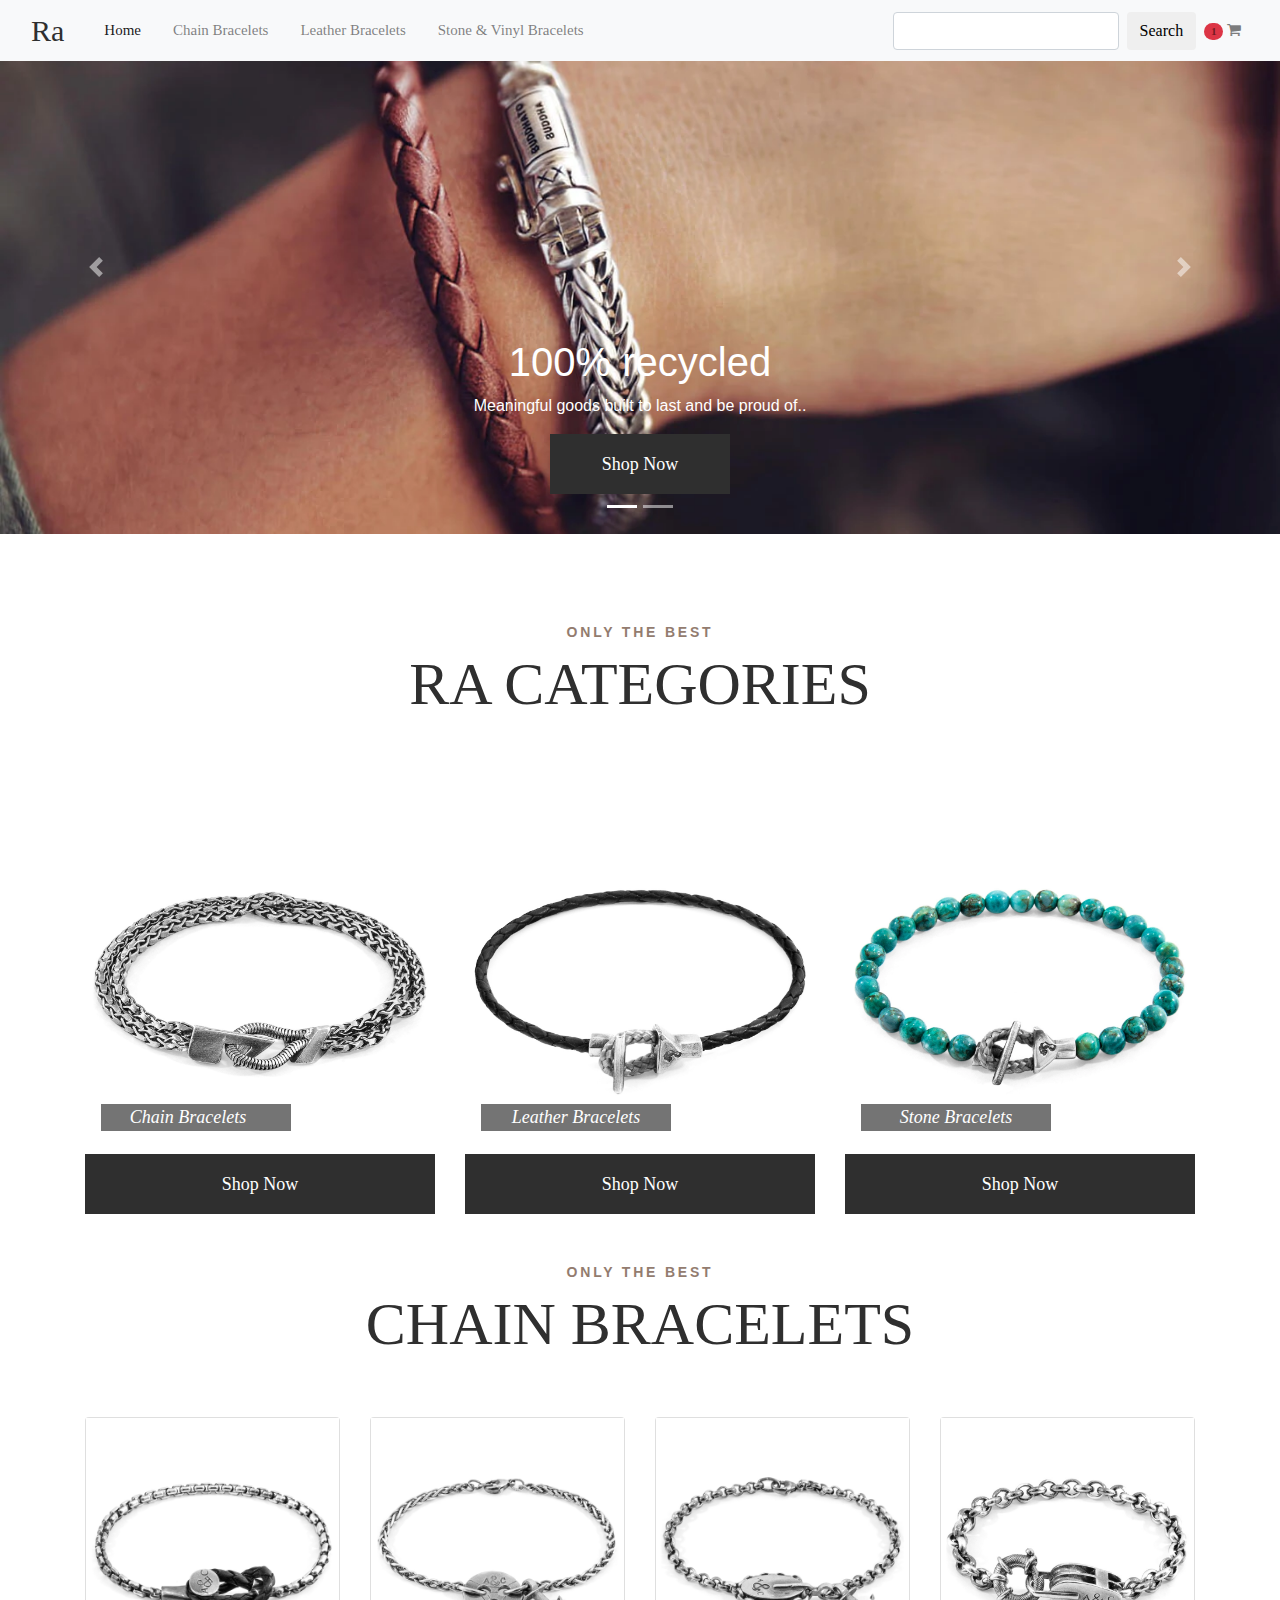
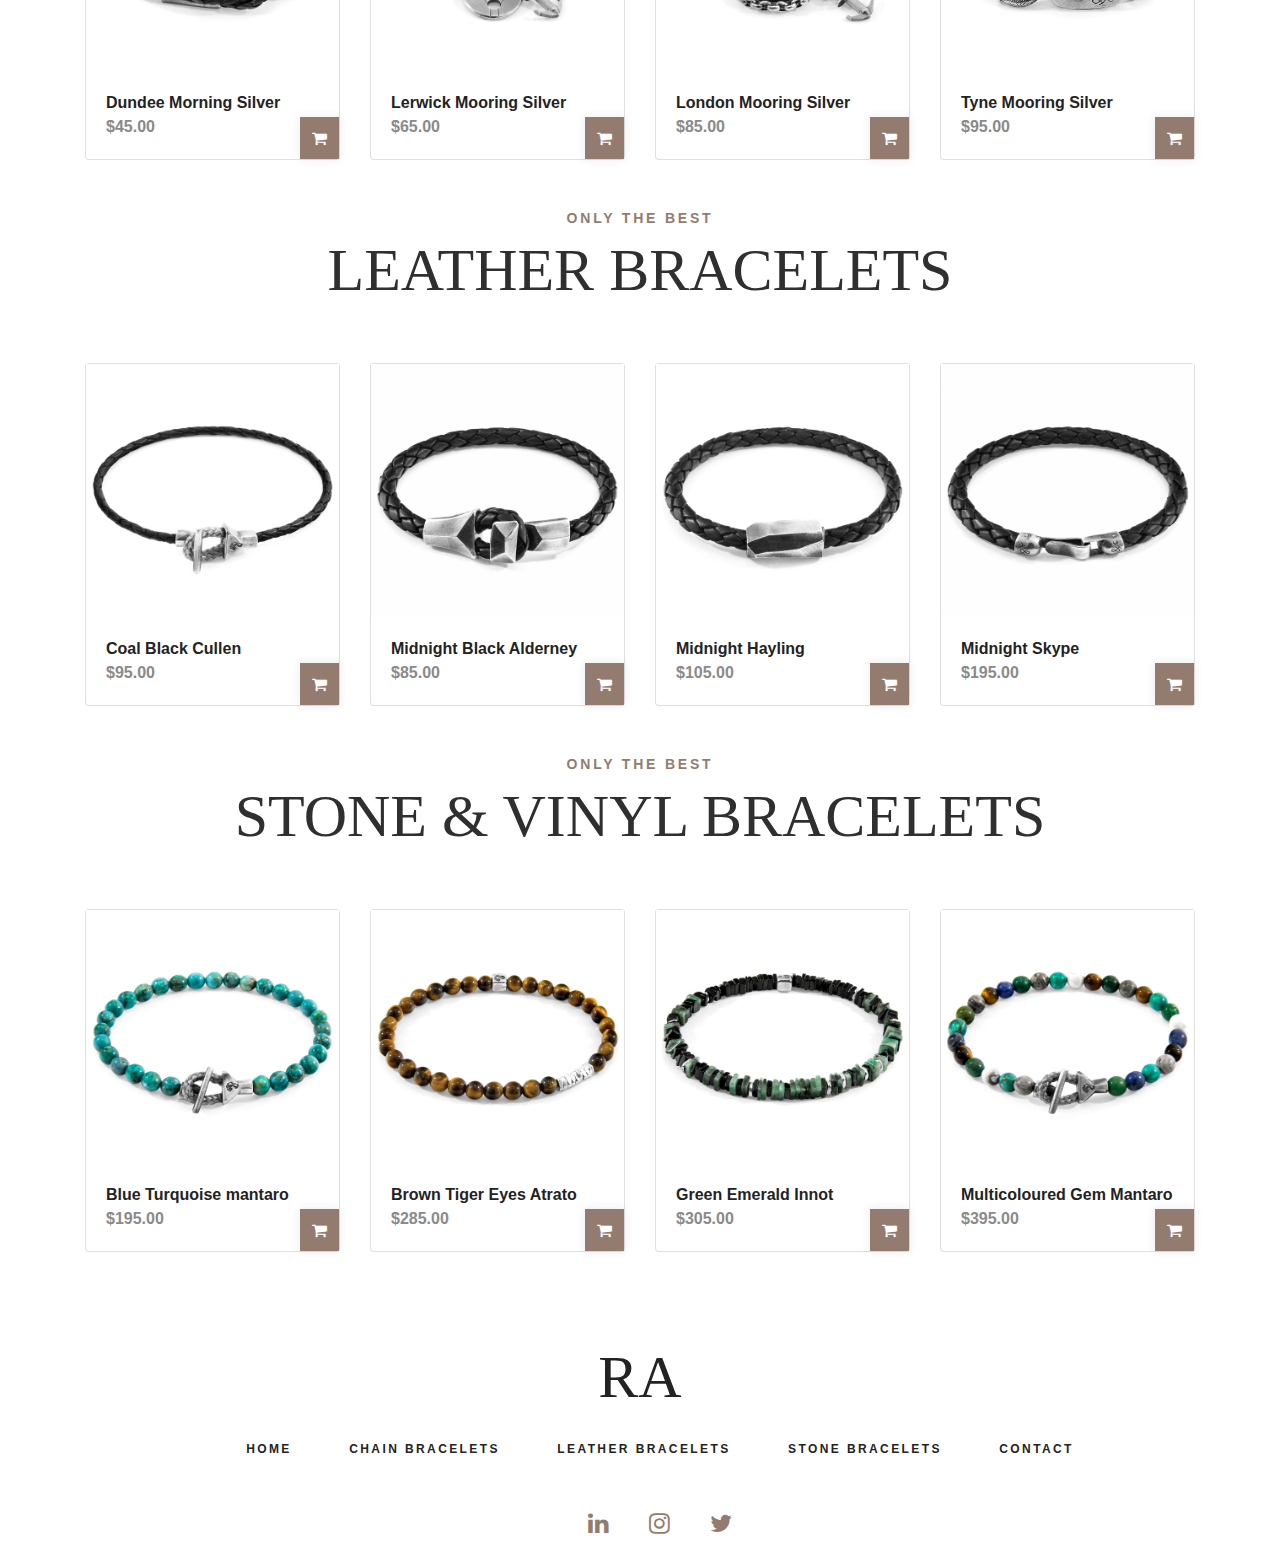
==== html/index.html @ 5073dba5 "initial project" ====
<!DOCTYPE html>
<html lang="en">

<head>
    <title>Ra Home Page</title>
    <meta charset="utf-8">
    <meta name="viewport" content="width=device-width, initial-scale=1, shrink-to-fit=no">
    <meta name="description" content="Ra bracelets shop">
    <!-- <meta name="viewport" content="width=device-width, initial-scale=1"> -->
    <!-- <link rel="stylesheet" type="text/css" href="../styles/bootstrap4/bootstrap.min.css"> -->
    <link rel="stylesheet" type="text/css" href="../styles/home_page.css">
    <link href="../plugins/font-awesome-4.7.0/css/font-awesome.min.css" rel="stylesheet" type="text/css">
    <link rel="stylesheet" href="https://cdn.jsdelivr.net/npm/bootstrap@4.0.0/dist/css/bootstrap.min.css"
        integrity="sha384-Gn5384xqQ1aoWXA+058RXPxPg6fy4IWvTNh0E263XmFcJlSAwiGgFAW/dAiS6JXm" crossorigin="anonymous">
    <!-- <link rel="stylesheet" type="text/css" href="../styles/main_styles.css">
<link rel="stylesheet" type="text/css" href="../styles/responsive.css"> -->
    <!-- <link rel="stylesheet" href="https://maxcdn.bootstrapcdn.com/bootstrap/4.0.0-beta/css/bootstrap.min.css" integrity="sha384-/Y6pD6FV/Vv2HJnA6t+vslU6fwYXjCFtcEpHbNJ0lyAFsXTsjBbfaDjzALeQsN6M" crossorigin="anonymous"> -->
    <!-- <script src="../js/jquery-3.2.1.min.js"></script>
    <script src="../styles/bootstrap4/popper.js"></script>
    <script src="../styles/bootstrap4/bootstrap.min.js"></script> -->
</head>

<body data-spy="scroll" data-target=".navbar" data-offset="50">
    <div clss="super_container">
        <!-- Header -->
        <header>
            <nav class="navbar navbar-expand-lg navbar-light bg-light fixed-top main-nav">
                <div class="container-fluid">
                    <a id="logo" href="index.html" data-abc="true">Ra</a>
                    <button class="navbar-toggler" type="button" data-toggle="collapse" data-target="#navbarColor02"
                        aria-controls="navbarColor02" aria-expanded="false" aria-label="Toggle navigation">
                        <span class="navbar-toggler-icon"></span>
                    </button>
                    <div class="collapse navbar-collapse ml-3" id="navbarColor02">
                        <ul class="navbar-nav mr-auto">
                            <li class="nav-item active ml-3"> <a class="nav-link" href="#" data-abc="true">Home <span
                                        class="sr-only">(current)</span></a> </li>
                            <li class="nav-item ml-3"> <a class="nav-link" href="sub_category.html"
                                    data-abc="true">Chain Bracelets</a> </li>
                            <li class="nav-item ml-3"> <a class="nav-link" href="sub_category.html" data-abc="true">Leather
                                    Bracelets</a> </li>
                            <li class="nav-item ml-3"> <a class="nav-link" href="sub_category.html" data-abc="true">Stone & Vinyl
                                    Bracelets</a> </li>
                        </ul>
                        <form class="form-inline">
                            <input class="form-control mr-sm-2" type="search" placeholder="" aria-label="">
                            <button class="btn my-2 my-sm-0 search_button" id="btnSearchProduct" type="submit">Search</button>
                        </form>
                        <ul class="navbar-nav">
                            <!-- Badge -->
                            <li class="nav-item">
                                <a class="nav-link" href="cart.html">
                                    <span class="badge badge-pill bg-danger">1</span>
                                    <span>
                                        <i class="fa fa-shopping-cart">
                                        </i>
                                    </span>
                                </a>
                            </li>
                        </ul>
                    </div>
                </div>
            </nav>
        </header>
    </div>

    <!--Slider-->
    <div id="carouselExampleIndicators" class="carousel slide" data-ride="carousel">
        <ol class="carousel-indicators">
            <li data-target="#carouselExampleIndicators" data-slide-to="0" class="active"></li>
            <li data-target="#carouselExampleIndicators" data-slide-to="1"></li>
        </ol>
        <div class="carousel-inner">
            <div class="carousel-item active">
                <img class="d-block w-100 img-fluid" src="../img/banner_1.jpg" alt="img1">
                <div class="carousel-caption d-none d-md-block">
                    <h1>100% recycled</h1>
                    <p>Meaningful goods built to last and be proud of..</p>
                    <div class="category_link" id="btnSlider"><a href="sub_category.html">Shop Now</a></div>
                </div>
            </div>
            <div class="carousel-item">
                <img class="d-block w-100 img-fluid" src="../img/banner_2.jpg" alt="Second slide">
                <div class="carousel-caption d-none d-md-block">
                    <h1>Handcrafted in Great Britain.</h1>
                    <p>Glory of industry, the excellence of craftsmanship</p>
                    <div class="category_link" id="btnSlider"><a href="sub_category.html">Shop Now</a></div>
                </div>
            </div>

        </div>
        <a class="carousel-control-prev" href="#carouselExampleIndicators" role="button" data-slide="prev">
            <span class="carousel-control-prev-icon" aria-hidden="true"></span>
            <span class="sr-only">Previous</span>
        </a>
        <a class="carousel-control-next" href="#carouselExampleIndicators" role="button" data-slide="next">
            <span class="carousel-control-next-icon" aria-hidden="true"></span>
            <span class="sr-only">Next</span>
        </a>
    </div>

    <!--First category-->
    <div class="category">
        <div class="container">
            <div class="row">
                <div class="col">
                    <div class="section_title_container text-center">
                        <div class="section_subtitle">only the best</div>
                        <div class="section_title">RA Categories</div>
                    </div>
                </div>
            </div>
            <div class="row category_container">

                <!-- Promo Item -->
                <div class="col-lg-4 cate_col">
                    <div class="cate_item">
                        <div class="cate_image">
                            <img src="../img/ChainBracelets/brixham_mooring_silver.jpg" alt="">
                            <div class="cate_content cate_content_2 ml-3">
                                <div class="cate_title pr-3 ">Chain Bracelets</div>
                            </div>
                        </div>
                        <div class="category_link"><a href="sub_category.html">Shop Now</a></div>
                    </div>
                </div>

                <!-- Promo Item -->
                <div class="col-lg-4 cate_col">
                    <div class="cate_item">
                        <div class="cate_image">
                            <img src="../img/LeatherBracelets/coal_black_cullen.jpg" alt="">
                            <div class="cate_content cate_content_2 ml-3">
                                <div class="cate_title">Leather Bracelets</div>
                            </div>
                        </div>
                        <div class="category_link"><a href="sub_category.html">Shop Now</a></div>
                    </div>
                </div>

                <!-- Promo Item -->
                <div class="col-lg-4 cate_col">
                    <div class="cate_item">
                        <div class="cate_image">
                            <img src="../img/StoneBracelets/blue_turquoise_mantaro.webp" alt="">
                            <div class="cate_content cate_content_2 ml-3">
                                <div class="cate_title">Stone Bracelets</div>
                            </div>
                        </div>
                        <div class="category_link"><a href="sub_category.html">Shop Now</a></div>
                    </div>
                </div>

            </div>
        </div>
    </div>

    <!--Second Category-->
    <div class="container-fluid">
        <div class="container pt-5">
            <div class="row">
                <div class="col">
                    <div class="section_title_container text-center">
                        <div class="section_subtitle">only the best</div>
                        <div class="section_title">Chain Bracelets</div>
                    </div>
                </div>
            </div>
        </div>
    </div>
    <div class="container mt-5">
        <div class="row">
            <div class="col-md-3">
                <div class="card">
                    <img src="../img/ChainBracelets/dundee_morning_silver.jpg">
                    <div class="card-body">
                        <div class="product_info">
                            <div class="product_name"><a href="product_detail.html">Dundee Morning Silver</a></div>
                            <div class="product_price">$45.00</div>
                        </div>
                        <div class="product-action">
                            <div class="product-action-style product_buy">
                                <a class="action-cart" title="Add To Cart" href="#" data-abc="true">
                                    <i class="fa fa-shopping-cart img_card"></i>
                                </a>
                            </div>
                        </div>
                    </div>
                </div>
            </div>

            <div class="col-md-3">
                <div class="card">
                    <img src="../img/ChainBracelets/lerwick_mooring_silver_chain.jpg">
                    <div class="card-body">
                        <div class="product_info">
                            <div class="product_name"><a href="product_detail.html">Lerwick Mooring Silver</a></div>
                            <div class="product_price">$65.00</div>
                        </div>
                        <div class="product-action">
                            <div class="product-action-style product_buy">
                                <a class="action-cart" title="Add To Cart" href="#" data-abc="true">
                                    <i class="fa fa-shopping-cart img_card"></i>
                                </a>
                            </div>
                        </div>
                        <!-- <div class="product_options">
                            <div class="product_buy product_option"><img src="../images/shopping-bag-white.svg" alt="">
                            </div>
                        </div> -->
                    </div>
                </div>
            </div>


            <div class="col-md-3">
                <div class="card">
                    <img src="../img/ChainBracelets/london_mooring_silver_chain.jpg">
                    <div class="card-body">
                        <div class="product_info">
                            <div class="product_name"><a href="product_detail.html">London Mooring Silver</a></div>
                            <div class="product_price">$85.00</div>
                        </div>
                        <div class="product-action">
                            <div class="product-action-style product_buy">
                                <a class="action-cart" title="Add To Cart" href="#" data-abc="true">
                                    <i class="fa fa-shopping-cart img_card"></i>
                                </a>
                            </div>
                        </div>
                    </div>
                </div>
            </div>


            <div class="col-md-3">
                <div class="card">
                    <img src="../img/ChainBracelets/Tyne-mooring-silver.jpg">
                    <div class="card-body">
                        <div class="product_info">
                            <div class="product_name"><a href="product_detail.html">Tyne Mooring Silver</a></div>
                            <div class="product_price">$95.00</div>
                        </div>
                        <div class="product-action">
                            <div class="product-action-style product_buy">
                                <a class="action-cart" title="Add To Cart" href="#" data-abc="true">
                                    <i class="fa fa-shopping-cart img_card"></i>
                                </a>
                            </div>
                        </div>
                    </div>
                </div>
            </div>
        </div>
    </div>



    <!--Third Category-->
    <div class="container-fluid">
        <div class="container pt-5">
            <div class="row">
                <div class="col">
                    <div class="section_title_container text-center">
                        <div class="section_subtitle">only the best</div>
                        <div class="section_title">Leather Bracelets</div>
                    </div>
                </div>
            </div>
        </div>
    </div>
    <div class="container mt-5">
        <div class="row">
            <div class="col-md-3">
                <div class="card">
                    <img src="../img/LeatherBracelets/coal_black_cullen.jpg">
                    <div class="card-body">
                        <div class="product_info">
                            <div class="product_name"><a href="product_detail.html">Coal Black Cullen</a></div>
                            <div class="product_price">$95.00</div>
                        </div>
                        <div class="product-action">
                            <div class="product-action-style product_buy">
                                <a class="action-cart" title="Add To Cart" href="#" data-abc="true">
                                    <i class="fa fa-shopping-cart img_card"></i>
                                </a>
                            </div>
                        </div>
                    </div>
                </div>
            </div>

            <div class="col-md-3">
                <div class="card">
                    <img src="../img/LeatherBracelets/midnight_black_alderney.jpg">
                    <div class="card-body">
                        <div class="product_info">
                            <div class="product_name"><a href="product_detail.html">Midnight Black Alderney</a></div>
                            <div class="product_price">$85.00</div>
                        </div>
                        <div class="product-action">
                            <div class="product-action-style product_buy">
                                <a class="action-cart" title="Add To Cart" href="#" data-abc="true">
                                    <i class="fa fa-shopping-cart img_card"></i>
                                </a>
                            </div>
                        </div>
                    </div>
                </div>
            </div>


            <div class="col-md-3">
                <div class="card">
                    <img src="../img/LeatherBracelets/midnight_black_hayling.jpg">
                    <div class="card-body">
                        <div class="product_info">
                            <div class="product_name"><a href="product_detail.html">Midnight Hayling</a></div>
                            <div class="product_price">$105.00</div>
                        </div>
                        <div class="product-action">
                            <div class="product-action-style product_buy">
                                <a class="action-cart" title="Add To Cart" href="#" data-abc="true">
                                    <i class="fa fa-shopping-cart img_card"></i>
                                </a>
                            </div>
                        </div>
                    </div>
                </div>
            </div>


            <div class="col-md-3">
                <div class="card">
                    <img src="../img/LeatherBracelets/midnight_black_skype.jpg">
                    <div class="card-body">
                        <div class="product_info">
                            <div class="product_name"><a href="product_detail.html">Midnight Skype</a></div>
                            <div class="product_price">$195.00</div>
                        </div>
                        <div class="product-action">
                            <div class="product-action-style product_buy">
                                <a class="action-cart" title="Add To Cart" href="#" data-abc="true">
                                    <i class="fa fa-shopping-cart img_card"></i>
                                </a>
                            </div>
                        </div>
                    </div>
                </div>
            </div>
        </div>
    </div>

    <!--Third category-->
    <div class="container-fluid">
        <div class="container pt-5">
            <div class="row">
                <div class="col">
                    <div class="section_title_container text-center">
                        <div class="section_subtitle">only the best</div>
                        <div class="section_title">Stone & Vinyl Bracelets</div>
                    </div>
                </div>
            </div>
        </div>
    </div>
    <div class="container mt-5">
        <div class="row">
            <div class="col-md-3">
                <div class="card">
                    <img src="../img/StoneBracelets/blue_turquoise_mantaro.webp">
                    <div class="card-body">
                        <div class="product_info">
                            <div class="product_name"><a href="product_detail.html">Blue Turquoise mantaro</a></div>
                            <div class="product_price">$195.00</div>
                        </div>
                        <div class="product-action">
                            <div class="product-action-style product_buy">
                                <a class="action-cart" title="Add To Cart" href="#" data-abc="true">
                                    <i class="fa fa-shopping-cart img_card"></i>
                                </a>
                            </div>
                        </div>
                    </div>
                </div>
            </div>

            <div class="col-md-3">
                <div class="card">
                    <img src="../img/StoneBracelets/brown_tigers_eye_atrato.webp">
                    <div class="card-body">
                        <div class="product_info">
                            <div class="product_name"><a href="product_detail.html">Brown Tiger Eyes Atrato</a></div>
                            <div class="product_price">$285.00</div>
                        </div>
                        <div class="product-action">
                            <div class="product-action-style product_buy">
                                <a class="action-cart" title="Add To Cart" href="#" data-abc="true">
                                    <i class="fa fa-shopping-cart img_card"></i>
                                </a>
                            </div>
                        </div>
                    </div>
                </div>
            </div>


            <div class="col-md-3">
                <div class="card">
                    <img src="../img/StoneBracelets/green_emerald_innot.webp">
                    <div class="card-body">
                        <div class="product_info">
                            <div class="product_name"><a href="product_detail.html">Green Emerald Innot</a></div>
                            <div class="product_price">$305.00</div>
                        </div>
                        <div class="product-action">
                            <div class="product-action-style product_buy">
                                <a class="action-cart" title="Add To Cart" href="#" data-abc="true">
                                    <i class="fa fa-shopping-cart img_card"></i>
                                </a>
                            </div>
                        </div>
                    </div>
                </div>
            </div>


            <div class="col-md-3">
                <div class="card">
                    <img src="../img/StoneBracelets/muticoloured_multi_gem_mantaro.webp">
                    <div class="card-body">
                        <div class="product_info">
                            <div class="product_name"><a href="product_detail.html">Multicoloured Gem Mantaro</a></div>
                            <div class="product_price">$395.00</div>
                        </div>
                        <div class="product-action">
                            <div class="product-action-style product_buy">
                                <a class="action-cart" title="Add To Cart" href="#" data-abc="true">
                                    <i class="fa fa-shopping-cart img_card"></i>
                                </a>
                            </div>
                        </div>
                    </div>
                </div>
            </div>
        </div>
    </div>

    <!-- <div class="container-fluid pt-5 pb-5 bg-light-gray">
        <div class="container">
            <div class="row">
                <div class="col-md-4">
                    <div class="row">
                        <h4 class="category_title">Women</h4>
                    </div>
                    <div class="row">
                        <div class="underline-green"></div>
                    </div>
                    <div class="media mt-5">
                        <img src="../images/belts-823257_1920-540x500.jpg" class="img-fluid mr-3" alt="media-img">
                        <div class="mt-2">
                            <div class="product_name">FITT Belts</div>
                            <div class="product_price">$3.00</div>
                            <div class="product_options float-left">
                                <div class="product_buy product_option"><img src="../images/shopping-bag-white.svg"
                                        alt=""></div>
                            </div>
                        </div>
                    </div>


                    <div class="media mt-5">
                        <img src="../images/fashion-731827_1920-540x500.jpg" class="img-fluid mr-3" alt="media-img">
                        <div class="mt-2">
                            <div class="product_name">magnolia dress</div>
                            <div class="product_price">$34.00</div>
                            <div class="product_options float-left">
                                <div class="product_buy product_option"><img src="../images/shopping-bag-white.svg"
                                        alt=""></div>
                            </div>
                        </div>
                    </div>

                    <div class="media mt-5">
                        <img src="../images/jeans-428614_1920-540x500.jpg" class="img-fluid mr-3" alt="media-img">
                        <div class="media-body mt-2">
                            <div class="product_name">Rocadi Jeans</div>
                            <div class="product_price">$3.00</div>
                            <div class="product_options float-left">
                                <div class="product_buy product_option"><img src="../images/shopping-bag-white.svg"
                                        alt=""></div>
                            </div>
                        </div>
                    </div>
                </div>


                <div class="col-md-4">
                    <div class="row">
                        <h4 class="category_title">Men</h4>
                    </div>
                    <div class="row">
                        <div class="underline-blue"></div>
                    </div>
                    <div class="media mt-5">
                        <img src="../images/a-neckerchief-1317830_1920-540x500.jpg" class="img-fluid mr-3"
                            alt="media-img">
                        <div class="media-body mt-2">
                            <div class="product_name">Istwic Scarf</div>
                            <div class="product_price">$3.00</div>
                            <div class="product_options float-left">
                                <div class="product_buy product_option"><img src="../images/shopping-bag-white.svg"
                                        alt=""></div>
                            </div>
                        </div>
                    </div>


                    <div class="media mt-5">
                        <img src="../images/a-neckerchief-1315912_1920-540x500.jpg" class="img-fluid mr-3"
                            alt="media-img">
                        <div class="media-body mt-2">
                            <div class="product_name">Jennifer Scarf</div>
                            <div class="product_price">$34.00</div>
                            <div class="product_options float-left">
                                <div class="product_buy product_option"><img src="../images/shopping-bag-white.svg"
                                        alt=""></div>
                            </div>
                        </div>
                    </div>

                    <div class="media mt-5">
                        <img src="../images/a-neckerchief-1315916_1920-540x500.jpg" class="img-fluid mr-3"
                            alt="media-img">
                        <div class="media-body mt-2">
                            <div class="product_name">Andora Scarf</div>
                            <div class="product_price">$3.00</div>
                            <div class="product_options float-left">
                                <div class="product_buy product_option"><img src="../images/shopping-bag-white.svg"
                                        alt=""></div>
                            </div>
                        </div>
                    </div>
                </div>



                <div class="col-md-4">
                    <div class="row">
                        <h4 class="category_title">Kids</h4>
                    </div>
                    <div class="row">
                        <div class="underline-black"></div>
                    </div>
                    <div class="media mt-5">
                        <img src="../images/woman-1484279_1920-540x500.jpg" class="img-fluid mr-3" alt="media-img">
                        <div class="media-body mt-2">
                            <div class="product_name">Marina Style</div>
                            <div class="product_price">$3.00</div>
                            <div class="product_options float-left">
                                <div class="product_buy product_option"><img src="../images/shopping-bag-white.svg"
                                        alt=""></div>
                            </div>
                        </div>
                    </div>


                    <div class="media mt-5">
                        <img src="../images/key-692199_1920-540x500.jpg" class="img-fluid mr-3" alt="media-img">
                        <div class="media-body mt-2">
                            <div class="product_name">Marina Style</div>
                            <div class="product_price">$34.00</div>
                            <div class="product_options float-left">
                                <div class="product_buy product_option"><img src="../images/shopping-bag-white.svg"
                                        alt=""></div>
                            </div>
                        </div>
                    </div>

                    <div class="media mt-5">
                        <img src="../images/cute-955782_1920-540x500.jpg" class="img-fluid mr-3" alt="media-img">
                        <div class="media-body mt-2">
                            <div class="product_name">Manago Shirt</div>
                            <div class="product_price">$3.00</div>
                            <div class="product_options float-left">
                                <div class="product_buy product_option"><img src="../images/shopping-bag-white.svg"
                                        alt=""></div>
                            </div>
                        </div>
                    </div>
                </div>
            </div>
        </div>
    </div> -->

    <footer class="footer">
        <div class="container">
            <div class="row">
                <div class="col text-center">
                    <div class="footer_logo"><a href="#">RA</a></div>
                    <nav class="footer_nav">
                        <ul>
                            <li><a href="index.html">Home</a></li>
                            <li><a href="categories.html">Chain Bracelets</a></li>
                            <li><a href="categories.html">Leather Bracelets</a></li>
                            <li><a href="categories.html">Stone Bracelets</a></li>
                            <li><a href="index.html">Contact</a></li>
                        </ul>
                    </nav>
                    <div class="footer_social">
                        <ul>
                            <li><a href="#"><i class="fa fa-linkedin" aria-hidden="true"></i></a></li>
                            <li><a href="#"><i class="fa fa-instagram" aria-hidden="true"></i></a></li>
                            <li><a href="#"><i class="fa fa-twitter" aria-hidden="true"></i></a></li>
                        </ul>
                    </div>
                </div>
            </div>
        </div>
    </footer>

    <script src="https://code.jquery.com/jquery-3.3.1.slim.min.js"
        integrity="sha384-q8i/X+965DzO0rT7abK41JStQIAqVgRVzpbzo5smXKp4YfRvH+8abtTE1Pi6jizo"
        crossorigin="anonymous"></script>
    <script src="https://cdnjs.cloudflare.com/ajax/libs/popper.js/1.14.7/umd/popper.min.js"
        integrity="sha384-UO2eT0CpHqdSJQ6hJty5KVphtPhzWj9WO1clHTMGa3JDZwrnQq4sF86dIHNDz0W1"
        crossorigin="anonymous"></script>
    <script src="https://stackpath.bootstrapcdn.com/bootstrap/4.3.1/js/bootstrap.min.js"
        integrity="sha384-JjSmVgyd0p3pXB1rRibZUAYoIIy6OrQ6VrjIEaFf/nJGzIxFDsf4x0xIM+B07jRM"
        crossorigin="anonymous"></script>

</body>
---- styles/home_page.css ----
/***********
1. Fonts
***********/

@import url('https://fonts.googleapis.com/css?family=Open+Sans:300,400,600,700,800');
@font-face
{
	font-family: 'Lucida';
	src: url('../fonts/lucida_bright_regular.ttf')  format('truetype');
}
@font-face
{
	font-family: 'Lucida';
	src: url('../fonts/lucida_bright_demi.ttf')  format('truetype');
	font-weight: 700;
}
@font-face
{
	font-family: 'Beyond';
	src: url('../fonts/beyond_the_mountains.otf')  format('opentype'),
		 url('../fonts/beyond_the_mountains.ttf')  format('truetype');
}

/*General*/
a {
    text-decoration: none !important;
}
.bg-light-gray{background-color: rgba(111,111,111,0.09)}
body
{
	font-family: 'Open Sans', sans-serif;
	font-size: 14px;
	font-weight: 400;
	background: #FFFFFF;
	color: #2f2f2f;
}
p a:active
{
	position: relative;
	color: #FF6347;
}
p a:hover
{
	color: #FFFFFF;
	background: #ffa07f;
}
h1{font-size: 48px;}
h2{font-size: 36px;}
h3{font-size: 24px;}
h4{font-size: 18px;}
h5{font-size: 14px;}
h1, h2, h3, h4, h5, h6
{
	font-family: 'Open Sans', sans-serif;
	-webkit-font-smoothing: antialiased;
	-webkit-text-shadow: rgba(0,0,0,.01) 0 0 1px;
	text-shadow: rgba(0,0,0,.01) 0 0 1px;
}
.search_button{
	font-size: 14px;
}
.button search_button
{
	width: 142px;
	height: 46px;
	font-size: 14px;
	background: #937c6f;
	text-align: center;
	-webkit-transition: all 200ms ease;
	-moz-transition: all 200ms ease;
	-ms-transition: all 200ms ease;
	-o-transition: all 200ms ease;
	transition: all 200ms ease;
}
.button a search_button
{
	display: block;
	font-size: 14px;
	text-transform: uppercase;
	color: #FFFFFF;
	letter-spacing: 0.2em;
	line-height: 46px;
	-webkit-transition: all 200ms ease;
	-moz-transition: all 200ms ease;
	-ms-transition: all 200ms ease;
	-o-transition: all 200ms ease;
	transition: all 200ms ease;
}
.search_button:hover
{
	background: #e0e3e4;
}
.search_button:hover a
{
	color: #232323;
}
.section_subtitle
{
	font-size: 14px;
	font-weight: 600;
	color: #937c6f;
	text-transform: uppercase;
	letter-spacing: 0.2em;
}
.section_title
{
	font-family: 'Lucida', serif;
	font-size: 60px;
	text-transform: uppercase;
	color: #2f2f2f;
	margin-top: -4px;
}

/*Header*/
#logo
{
	font-family: 'Lucida', serif;
	font-size: 30px;
	color: #2f2f2f;
}
.main-nav
{
    font-family: 'Lucida', serif;
	font-size: 15px;
}

/*Slider*/
.carousel-caption{ bottom:100px}
.media img{ max-width: 120px; height: auto;}

/*Categories*/
.underline{width: 100px; height: 2px; background-color: orangered;}

/*********************************
6. Promo
*********************************/

.category
{
	padding-top: 88px;
}
.category_container
{
	margin-top: 75px;
}
.promo_item
{
	width: 100%;
}
.cate_image
{
	width: 100%;
}
.cate_image img
{
	max-width: 100%;
}
.category_link
{
	width: 100%;
	height: 60px;
	background: #2f2f2f;
	text-align: center;
	-webkit-transition: all 200ms ease;
	-moz-transition: all 200ms ease;
	-ms-transition: all 200ms ease;
	-o-transition: all 200ms ease;
	transition: all 200ms ease;
}
.category_link a
{
	display: block;
	font-family: 'Lucida', serif;
	font-size: 18px;
	color: #FFFFFF;
	line-height: 60px;
	-webkit-transition: all 200ms ease;
	-moz-transition: all 200ms ease;
	-ms-transition: all 200ms ease;
	-o-transition: all 200ms ease;
	transition: all 200ms ease;
}
.category_link:hover
{
	background: #222222;
}
.category_link:hover a
{
	color: #937c6f;
}
#btnSlider{
	width: 20%;
	margin-left: 40%;
}
.cate_content
{
	position: absolute;
	top: 10%;
	z-index: 1;
}
/* .promo_content_1
{
	right: 0;
	text-align: right;
	padding-right: 14px;
} */
.cate_content_2
{
	
	width: 50%;
	text-align: center;
	background: rgba(35, 35, 35, 0.63);
	margin-top: 68%;
}
/* .promo_content_3
{
	top: 5%;
	left: 15px;
	background: #232323;
	padding-left: 10px;
	text-align: right;
	padding-right: 22px;
	padding-top: 39px;
	padding-bottom: 41px;
} */
.cate_title
{
	font-family: 'Lucida', serif;
	font-size: 18px;
	float: center;
	color: #FFFFFF;
	text-transform: none;
	font-weight: 400;
	font-style: italic;
}

/* .promo_content_3 .promo_subtitle
{
	text-transform: none;
	font-weight: 400;
	font-style: italic;
} */

/*Category product*/
.product_info
{
	float: left;
}
.product_name a
{
	font-size: 16px;
	font-weight: 600;
	color: #232323;
	-webkit-transition: all 200ms ease;
	-moz-transition: all 200ms ease;
	-ms-transition: all 200ms ease;
	-o-transition: all 200ms ease;
	transition: all 200ms ease;
}
.product_name a:hover
{
	color: #937c6f;
}
.product_price
{
	font-size: 16px;
	font-weight: 600;
	color: #8a8a8a;
	margin-top: 0px;
}
.product_options
{
	float: right;
	transform: translateY(11px);
}
.product_option
{
	width: 37px;
	height: 37px;
	cursor: pointer;
}
.product_buy
{
	display: inline-block;
	background: #937c6f;
	vertical-align: middle;
	/* margin-right: 4px; */
	-webkit-transition: all 200ms ease;
	-moz-transition: all 200ms ease;
	-ms-transition: all 200ms ease;
	-o-transition: all 200ms ease;
	transition: all 200ms ease;
}
.product_buy img
{
	position: absolute;
	top: 50%;
	left: 48%;
	-webkit-transform: translate(-50%, -50%);
	-moz-transform: translate(-50%, -50%);
	-ms-transform: translate(-50%, -50%);
	-o-transform: translate(-50%, -50%);
	transform: translate(-50%, -50%);
	width: 23px;
	height: 23px;
}
.product_buy:hover
{
	background: #2f2f2f;
}

/*Product shopping cart*/
.product-action {
	bottom: 0;
	/* left: 0; */
	/* opacity: 0; */
	/* margin-top: 10%; */
	position: absolute;
	right: 0;
	text-align: center;
	transition: all 0.6s ease 0s
}

.product-action-style {
	background-color: #937c6f;
	box-shadow: 0 0 8px 1.7px rgba(0, 0, 0, 0.06);
	display: inline-block;
	padding: 10px 2px 8px;
}

.product-action-style>a {
	color: #FFFFFF;
	line-height: 1;
	padding: 0 10px;
	position: relative;
	width: 38px;
	height: 40px;
}

.product-action-style>a.action-plus {
	font-size: 18px
}

.action-cart a:hover {
	color: #232323;
}
.product_buy a:hover {
	color: white;
}
/* .action-cart i:hover {
	color: white;
}

.img_card:hover{
	color: white;
} */

/*Third category*/
.category_title
{
	font-family: 'Lucida', serif;
	font-size: 28px;
	color: #232323;
	-webkit-transition: all 200ms ease;
	-moz-transition: all 200ms ease;
	-ms-transition: all 200ms ease;
	-o-transition: all 200ms ease;
	transition: all 200ms ease;
}


/*********************************
12. Footer
*********************************/

.footer
{
	padding-top: 80px;
}
.footer_logo a
{
	font-family: 'Lucida', serif;
	font-size: 60px;
	color: #232323;
}
.footer_nav
{
	margin-top: 14px;
}
.footer_nav ul li
{
	display: inline-block;
	margin-right: 53px;
}
.footer_nav ul li:last-child
{
	margin-right: 0;
}
.footer_nav ul li a
{
	font-size: 12px;
	text-transform: uppercase;
	color: #232323;
	font-weight: 600;
	letter-spacing: 0.2em;
	-webkit-transition: all 200ms ease;
	-moz-transition: all 200ms ease;
	-ms-transition: all 200ms ease;
	-o-transition: all 200ms ease;
	transition: all 200ms ease;
}
.footer_nav ul li a:hover
{
	color: #937c6f;
}
.footer_social
{
	margin-top: 51px;
}
.footer_social ul li
{
	display: inline-block;
	margin-right: 36px;
}
.footer_social ul li:last-child
{
	margin-right: 0;
}
.footer_social ul li a i
{
	font-size: 24px;
	color: #937c6f;
	-webkit-transition: all 200ms ease;
	-moz-transition: all 200ms ease;
	-ms-transition: all 200ms ease;
	-o-transition: all 200ms ease;
	transition: all 200ms ease;
}
.footer_social ul li a i:hover
{
	color: #e0e3e4;
}
.copyright
{
	margin-top: 56px;
	padding-bottom: 13px;
	font-family: 'Lucida', serif;
	font-size: 12px;
	color: #232323;
}
---- styles/main_styles.css ----
@charset "utf-8";
/* CSS Document */

/******************************

[Table of Contents]

1. Fonts
2. Body and some general stuff
3. Header
	3.1 Header - Logo
	3.2 Header - Main Navigation
	3.3 Header - Search
	3.4 Header - Shopping
	3.5 Header - Burger
4. Home
	4.1 Home Slider
5. Menu
6. Promo
7. New Arrivals
8. Extra
9. Gallery
10. Testimonials
11. Newsletter
12. Footer


******************************/

/***********
1. Fonts
***********/

@import url('https://fonts.googleapis.com/css?family=Open+Sans:300,400,600,700,800');
@font-face
{
	font-family: 'Lucida';
	src: url('../fonts/lucida_bright_regular.ttf')  format('truetype');
}
@font-face
{
	font-family: 'Lucida';
	src: url('../fonts/lucida_bright_demi.ttf')  format('truetype');
	font-weight: 700;
}
@font-face
{
	font-family: 'Beyond';
	src: url('../fonts/beyond_the_mountains.otf')  format('opentype'),
		 url('../fonts/beyond_the_mountains.ttf')  format('truetype');
}

/*********************************
2. Body and some general stuff
*********************************/

*
{
	margin: 0;
	padding: 0;
	-webkit-font-smoothing: antialiased;
	-webkit-text-shadow: rgba(0,0,0,.01) 0 0 1px;
	text-shadow: rgba(0,0,0,.01) 0 0 1px;
}
body
{
	font-family: 'Open Sans', sans-serif;
	font-size: 14px;
	font-weight: 400;
	background: #FFFFFF;
	color: #2f2f2f;
}
div
{
	display: block;
	position: relative;
	-webkit-box-sizing: border-box;
    -moz-box-sizing: border-box;
    box-sizing: border-box;
}
ul
{
	list-style: none;
	margin-bottom: 0px;
}
p
{
	font-family: 'Open Sans', sans-serif;
	font-size: 14px;
	line-height: 2;
	font-weight: 400;
	color: #929191;
	-webkit-font-smoothing: antialiased;
	-webkit-text-shadow: rgba(0,0,0,.01) 0 0 1px;
	text-shadow: rgba(0,0,0,.01) 0 0 1px;
}
p a
{
	display: inline;
	position: relative;
	color: inherit;
	border-bottom: solid 1px #ffa07f;
	-webkit-transition: all 200ms ease;
	-moz-transition: all 200ms ease;
	-ms-transition: all 200ms ease;
	-o-transition: all 200ms ease;
	transition: all 200ms ease;
}
a, a:hover, a:visited, a:active, a:link
{
	text-decoration: none;
	-webkit-font-smoothing: antialiased;
	-webkit-text-shadow: rgba(0,0,0,.01) 0 0 1px;
	text-shadow: rgba(0,0,0,.01) 0 0 1px;
}
p a:active
{
	position: relative;
	color: #FF6347;
}
p a:hover
{
	color: #FFFFFF;
	background: #ffa07f;
}
p a:hover::after
{
	opacity: 0.2;
}
::selection
{
	
}
p::selection
{
	
}
h1{font-size: 48px;}
h2{font-size: 36px;}
h3{font-size: 24px;}
h4{font-size: 18px;}
h5{font-size: 14px;}
h1, h2, h3, h4, h5, h6
{
	font-family: 'Open Sans', sans-serif;
	-webkit-font-smoothing: antialiased;
	-webkit-text-shadow: rgba(0,0,0,.01) 0 0 1px;
	text-shadow: rgba(0,0,0,.01) 0 0 1px;
}
h1::selection, 
h2::selection, 
h3::selection, 
h4::selection, 
h5::selection, 
h6::selection
{
	
}
.form-control
{
	color: #db5246;
}
section
{
	display: block;
	position: relative;
	box-sizing: border-box;
}
.clear
{
	clear: both;
}
.clearfix::before, .clearfix::after
{
	content: "";
	display: table;
}
.clearfix::after
{
	clear: both;
}
.clearfix
{
	zoom: 1;
}
.float_left
{
	float: left;
}
.float_right
{
	float: right;
}
.trans_200
{
	-webkit-transition: all 200ms ease;
	-moz-transition: all 200ms ease;
	-ms-transition: all 200ms ease;
	-o-transition: all 200ms ease;
	transition: all 200ms ease;
}
.trans_300
{
	-webkit-transition: all 300ms ease;
	-moz-transition: all 300ms ease;
	-ms-transition: all 300ms ease;
	-o-transition: all 300ms ease;
	transition: all 300ms ease;
}
.trans_400
{
	-webkit-transition: all 400ms ease;
	-moz-transition: all 400ms ease;
	-ms-transition: all 400ms ease;
	-o-transition: all 400ms ease;
	transition: all 400ms ease;
}
.trans_500
{
	-webkit-transition: all 500ms ease;
	-moz-transition: all 500ms ease;
	-ms-transition: all 500ms ease;
	-o-transition: all 500ms ease;
	transition: all 500ms ease;
}
.fill_height
{
	height: 100%;
}
.super_container
{
	width: 100%;
	overflow: hidden;
}
.prlx_parent
{
	overflow: hidden;
}
.prlx
{
	height: 130% !important;
}
.nopadding
{
	padding: 0px !important;
}
.section_title_container
{

}
.section_subtitle
{
	font-size: 14px;
	font-weight: 600;
	color: #937c6f;
	text-transform: uppercase;
	letter-spacing: 0.2em;
}
.section_title
{
	font-family: 'Lucida', serif;
	font-size: 60px;
	text-transform: uppercase;
	color: #2f2f2f;
	margin-top: -4px;
}
.button
{
	width: 142px;
	height: 46px;
	background: #937c6f;
	text-align: center;
	-webkit-transition: all 200ms ease;
	-moz-transition: all 200ms ease;
	-ms-transition: all 200ms ease;
	-o-transition: all 200ms ease;
	transition: all 200ms ease;
}
.button a
{
	display: block;
	font-size: 12px;
	text-transform: uppercase;
	color: #FFFFFF;
	letter-spacing: 0.2em;
	line-height: 46px;
	-webkit-transition: all 200ms ease;
	-moz-transition: all 200ms ease;
	-ms-transition: all 200ms ease;
	-o-transition: all 200ms ease;
	transition: all 200ms ease;
}
.button:hover
{
	background: #e0e3e4;
}
.button:hover a
{
	color: #232323;
}

/*********************************
3. Header
*********************************/

.header
{
	position: fixed;
	top: 0;
	left: 0;
	width: 100%;
	height: 120px;
	background: #FFFFFF;
	z-index: 100;
	padding-left: 60px;
	padding-right: 64px;
	-webkit-transition: all 200ms ease;
	-moz-transition: all 200ms ease;
	-ms-transition: all 200ms ease;
	-o-transition: all 200ms ease;
	transition: all 200ms ease;
}
.header.scrolled
{
	height: 80px;
}
.header_inner
{
	width: 100%;
	height: 100%;
}

/*********************************
3.1 Header - Logo
*********************************/

.logo a
{
	font-family: 'Lucida', serif;
	font-size: 30px;
	color: #2f2f2f;
}

/*********************************
3.2 Header - Main Navigation
*********************************/

.main_nav
{
	padding-left: 252px;
	-webkit-transform: translateY(4px);
	-moz-transform: translateY(4px);
	-ms-transform: translateY(4px);
	-o-transform: translateY(4px);
	transform: translateY(4px);
}
.main_nav ul li
{
	display: inline-block;
	margin-right: 50px;
}
.main_nav ul li:last-child
{
	margin-right: 0;
}
.main_nav ul li a
{
	font-size: 12px;
	text-transform: uppercase;
	color: #2f2f2f;
	font-weight: 600;
	letter-spacing: 0.2em;
	-webkit-transition: all 200ms ease;
	-moz-transition: all 200ms ease;
	-ms-transition: all 200ms ease;
	-o-transition: all 200ms ease;
	transition: all 200ms ease;
}
.main_nav ul li a:hover
{
	color: #937c6f;
}

/*********************************
3.3 Header - Search
*********************************/

.search
{
	display: inline-block;
	width: 400px;
	-webkit-transform: translateY(2px);
	-moz-transform: translateY(2px);
	-ms-transform: translateY(2px);
	-o-transform: translateY(2px);
	transform: translateY(2px);
}
.search_input
{
	width: 100%;
	height: 43px;
	background: #7DA2A9;
	border: none;
	outline: none;
	padding-left: 20px;
}
.search_button
{
	position: absolute;
	top: 45%;
	-webkit-transform: translateY(-50%);
	-moz-transform: translateY(-50%);
	-ms-transform: translateY(-50%);
	-o-transform: translateY(-50%);
	transform: translateY(-50%);
	right: 10px;
	width: 19px;
	height: 19px;
	background: transparent;
	border: none;
	outline: none;
}
.search_button:focus
{
	outline: none !important;
}
.search_button img
{
	max-width: 100%;
}

/*********************************
3.4 Header - Shopping
*********************************/

.shopping
{
	display: inline-block;
	margin-left: 111px;
	padding-right: 161px;
	-webkit-transform: translateY(-2px);
	-moz-transform: translateY(-2px);
	-ms-transform: translateY(-2px);
	-o-transform: translateY(-2px);
	transform: translateY(-2px);
}
.shopping a
{
	display: inline-block;
	margin-right: 10px;
}
.shopping a:last-child
{
	margin-right: 0;
}
.cart_num_container,
.star_num_container
{
	position: absolute;
	top: 13px;
	left: -5px;
	width: 15px;
	height: 15px;
	background: #7DA2A9;
	border-radius: 50%;
}
.cart_num_inner,
.star_num_inner
{
	width: 100%;
	height: 100%;
}
.cart_num,
.star_num
{
	position: absolute;
	top: 50%;
	left: 50%;
	-webkit-transform: translate(-50%, -50%);
	-moz-transform: translate(-50%, -50%);
	-ms-transform: translate(-50%, -50%);
	-o-transform: translate(-50%, -50%);
	transform: translate(-50%, -50%);
	font-size: 9px;
	font-weight: 600;
	color: #FFFFFF;
}
.star img
{
	width: 20px;
	height: 20px;
}
.avatar img
{
	width: 20px;
	height: 20px;
}

/*********************************
3.5 Header - Burger
*********************************/

.burger_container
{
	position: absolute;
	top: calc(50% + 4px);
	-webkit-transform: translateY(-50%);
	-moz-transform: translateY(-50%);
	-ms-transform: translateY(-50%);
	-o-transform: translateY(-50%);
	transform: translateY(-50%);
	right: 0;
	width: 22px;
	height: 16px;
	cursor: pointer;
}
.burger_container div
{
	width: 100%;
	height: 2px;
	background: #232323;
	-webkit-transition: all 200ms ease;
	-moz-transition: all 200ms ease;
	-ms-transition: all 200ms ease;
	-o-transition: all 200ms ease;
	transition: all 200ms ease;
	pointer-events: none;
}
.burger_container:hover div
{
	background: #937c6f;
}

/*********************************
4. Home
*********************************/

.home
{
	width: 100%;
	height: 904px;
	background: #FFFFFF;
}

/*********************************
4.1 Home Slider
*********************************/

.home_slider_container
{
	width: 100%;
	height: 100%;
}
.home_slider_background
{
	position: absolute;
	top: 0;
	left: 0;
	width: 100%;
	height: 100%;
	background-repeat: no-repeat;
	background-size: cover;
	background-position: center center;
}
.home_slider_content
{
	position: absolute;
	top: 56.3%;
	left: 50%;
	-webkit-transform: translateX(-50%);
	-moz-transform: translateX(-50%);
	-ms-transform: translateX(-50%);
	-o-transform: translateX(-50%);
	transform: translateX(-50%);
	z-index: 10;
}
.home_slider_content_inner
{
	background: #937c6f;
}
.home_slider_title
{
	font-family: 'Lucida', serif;
	font-size: 72px;
	color: #FFFFFF;
	height: 99px;
	line-height: 99px;
	padding-left: 31px;
	padding-right: 19px;
	white-space: nowrap;
}
.home_slider_subtitle
{
	position: absolute;
	left: 50%;
	-webkit-transform: translateX(-50%);
	-moz-transform: translateX(-50%);
	-ms-transform: translateX(-50%);
	-o-transform: translateX(-50%);
	transform: translateX(-50%);
	top: -37px;
	height: 37px;
	background: #2f2f2f;
	color: #FFFFFF;
	padding-left: 34px;
	padding-right: 34px;
	line-height: 37px;
	font-family: 'Lucida', serif;
	font-size: 18px;
	white-space: nowrap;
}
.home_slider_next
{
	position: absolute;
	top: 54%;
	right: 60px;
	width: 45px;
	height: 45px;
	background: #937c6f;
	z-index: 10;
	border-radius: 50%;
	cursor: pointer;
	-webkit-transition: all 200ms ease;
	-moz-transition: all 200ms ease;
	-ms-transition: all 200ms ease;
	-o-transition: all 200ms ease;
	transition: all 200ms ease;
}
.home_slider_next:hover
{
	background: #2f2f2f;
}
.home_slider_dots_container
{
	position: absolute;
	bottom: 0;
	left: 0;
	width: 100%;
	z-index: 10;
}
.home_slider_dots
{
	display: inline-block;
	position: absolute;
	top: -54px;
	left: 0;
}
.home_slider_dots ul
{
	display: inline-block;
}
.home_slider_dots ul li
{
	display: inline-block;
	position: relative;
	font-family: 'Lucida', serif;
	font-size: 18px;
	color: #FFFFFF;
	margin-right: 7px;
	cursor: pointer;
}
.home_slider_dots ul li:last-child
{
	margin-right: 0;
}
.home_slider_custom_dot div
{
	display: inline-block;
	width: 0px;
	height: 1px;
	background: #FFFFFF;
	-webkit-transition: all 200ms ease;
	-moz-transition: all 200ms ease;
	-ms-transition: all 200ms ease;
	-o-transition: all 200ms ease;
	transition: all 200ms ease;
	margin-left: 4px;
	margin-right: -4px;
}
.home_slider_custom_dot.active div
{
	width: 100px;
}
.home_slider .owl-dots
{
	display: none !important;
}

/*********************************
5. Menu
*********************************/

.menu
{
	position: fixed;
	top: 0;
	right: -400px;
	width: 400px;
	height: 100vh;
	background: #FFFFFF;
	z-index: 101;
	padding-right: 60px;
	padding-top: 87px;
	padding-left: 50px;
}
.menu.active
{
	right: 0;
}
.menu_close_container
{
	position: absolute;
	top: 30px;
	right: 60px;
	width: 18px;
	height: 18px;
	transform-origin: center center;
	-webkit-transform: rotate(45deg);
	-moz-transform: rotate(45deg);
	-ms-transform: rotate(45deg);
	-o-transform: rotate(45deg);
	transform: rotate(45deg);
	cursor: pointer;
}
.menu_close
{
	width: 100%;
	height: 100%;
	transform-style: preserve-3D;
}
.menu_close div
{
	width: 100%;
	height: 2px;
	background: #232323;
	top: 8px;
	-webkit-transition: all 200ms ease;
	-moz-transition: all 200ms ease;
	-ms-transition: all 200ms ease;
	-o-transition: all 200ms ease;
	transition: all 200ms ease;
}
.menu_close div:last-of-type
{
	-webkit-transform: rotate(90deg) translateX(-2px);
	-moz-transform: rotate(90deg) translateX(-2px);
	-ms-transform: rotate(90deg) translateX(-2px);
	-o-transform: rotate(90deg) translateX(-2px);
	transform: rotate(90deg) translateX(-2px);
	transform-origin: center;
}
.menu_close:hover div
{
	background: #937c6f;
}
.menu .logo
{
	margin-bottom: 60px;
}
.menu_nav ul li
{
	margin-bottom: 11px;
}
.menu_nav ul li a
{
	font-size: 12px;
	text-transform: uppercase;
	color: #2f2f2f;
	font-weight: 600;
	letter-spacing: 0.2em;
	-webkit-transition: all 200ms ease;
	-moz-transition: all 200ms ease;
	-ms-transition: all 200ms ease;
	-o-transition: all 200ms ease;
	transition: all 200ms ease;
}
.menu_nav ul li a:hover
{
	color: #937c6f;
}
.menu .search
{
	width: 100%;
	margin-bottom: 67px;
}

/*********************************
6. Promo
*********************************/

.promo
{
	padding-top: 88px;
}
.promo_container
{
	margin-top: 75px;
}
.promo_item
{
	width: 100%;
}
.promo_image
{
	width: 100%;
}
.promo_image img
{
	max-width: 100%;
}
.promo_link
{
	width: 100%;
	height: 60px;
	background: #2f2f2f;
	text-align: center;
	-webkit-transition: all 200ms ease;
	-moz-transition: all 200ms ease;
	-ms-transition: all 200ms ease;
	-o-transition: all 200ms ease;
	transition: all 200ms ease;
}
.promo_link a
{
	display: block;
	font-family: 'Lucida', serif;
	font-size: 18px;
	color: #FFFFFF;
	line-height: 60px;
	-webkit-transition: all 200ms ease;
	-moz-transition: all 200ms ease;
	-ms-transition: all 200ms ease;
	-o-transition: all 200ms ease;
	transition: all 200ms ease;
}
.promo_link:hover
{
	background: #222222;
}
.promo_link:hover a
{
	color: #937c6f;
}
.promo_content
{
	position: absolute;
	top: 43.6%;
	z-index: 1;
}
.promo_content_1
{
	right: 0;
	text-align: right;
	padding-right: 14px;
}
.promo_content_2
{
	left: 0;
	width: 100%;
	text-align: center;
	background: rgba(35, 35, 35, 0.63);
	padding-bottom: 9px;
	padding-top: 2px;
}
.promo_content_3
{
	top: 30%;
	left: 15px;
	background: #232323;
	padding-left: 10px;
	text-align: right;
	padding-right: 22px;
	padding-top: 39px;
	padding-bottom: 41px;
}
.promo_title
{
	font-family: 'Lucida', serif;
	font-size: 30px;
	color: #FFFFFF;
}
.promo_subtitle
{
	font-size: 14px;
	color: #FFFFFF;
	font-weight: 600;
	text-transform: uppercase;
	margin-top: -3px;
}
.promo_content_3 .promo_subtitle
{
	text-transform: none;
	font-weight: 400;
	font-style: italic;
}

/*********************************
7. New Arrivals
*********************************/

.arrivals
{
	padding-top: 88px;
	padding-bottom: 95px;
}
.products_container
{
	margin-top: 98px;
}
.product
{

}
.product_image
{
	width: 100%;
}
.product_image img
{
	max-width: 100%;
}
.rating
{
	margin-top: 24px;
}
.rating i
{
	font-size: 10px;
	margin-right: 1px;
	color: #e0e3e4;
}
.rating i:last-child
{
	margin-right: 0px;
}
.rating_1 i:first-child{color: #f5c06f;}
.rating_2 i:first-child{color: #f5c06f;}
.rating_2 i:nth-child(2){color: #f5c06f;}
.rating_3 i:first-child{color: #f5c06f;}
.rating_3 i:nth-child(2){color: #f5c06f;}
.rating_3 i:nth-child(3){color: #f5c06f;}
.rating_4 i:first-child{color: #f5c06f;}
.rating_4 i:nth-child(2){color: #f5c06f;}
.rating_4 i:nth-child(3){color: #f5c06f;}
.rating_4 i:nth-child(4){color: #f5c06f;}
.rating_5 i:first-child{color: #f5c06f;}
.rating_5 i:nth-child(2){color: #f5c06f;}
.rating_5 i:nth-child(3){color: #f5c06f;}
.rating_5 i:nth-child(4){color: #f5c06f;}
.rating_5 i:nth-child(5){color: #f5c06f;}
.product_content
{
	margin-top: 7px;
}
.product_info
{
	float: left;
}
.product_name a
{
	font-size: 16px;
	font-weight: 600;
	color: #232323;
	-webkit-transition: all 200ms ease;
	-moz-transition: all 200ms ease;
	-ms-transition: all 200ms ease;
	-o-transition: all 200ms ease;
	transition: all 200ms ease;
}
.product_name a:hover
{
	color: #937c6f;
}
.product_price
{
	font-size: 24px;
	font-weight: 600;
	color: #8a8a8a;
	margin-top: 0px;
}
.product_options
{
	float: right;
	transform: translateY(11px);
}
.product_option
{
	width: 37px;
	height: 37px;
	cursor: pointer;
}
.product_buy
{
	display: inline-block;
	background: #937c6f;
	vertical-align: middle;
	margin-right: 4px;
	-webkit-transition: all 200ms ease;
	-moz-transition: all 200ms ease;
	-ms-transition: all 200ms ease;
	-o-transition: all 200ms ease;
	transition: all 200ms ease;
}
.product_buy img
{
	position: absolute;
	top: 50%;
	left: 50%;
	-webkit-transform: translate(-50%, -50%);
	-moz-transform: translate(-50%, -50%);
	-ms-transform: translate(-50%, -50%);
	-o-transform: translate(-50%, -50%);
	transform: translate(-50%, -50%);
	width: 23px;
	height: 23px;
}
.product_buy:hover
{
	background: #2f2f2f;
}
.product_fav
{
	display: inline-block;
	vertical-align: middle;
	font-size: 14px;
	font-weight: 600;
	color: #232323;
	background: #e0e3e4;
	line-height: 37px;
	text-align: center;
	-webkit-transition: all 200ms ease;
	-moz-transition: all 200ms ease;
	-ms-transition: all 200ms ease;
	-o-transition: all 200ms ease;
	transition: all 200ms ease;
}
.product_fav:hover
{
	color: #FFFFFF;
	background: #232323;
}

/*********************************
8. Extra
*********************************/

.extra
{
	width: 100%;
	padding-left: 62px;
	padding-right: 62px;
}
.extra_promo
{
	width: calc((100% - 30px) / 2);
	height: 616px;
	float: left;
}
.extra_promo_image
{
	position: absolute;
	top: 0;
	left: 0;
	width: 100%;
	height: 100%;
	background-repeat: no-repeat;
	background-size: cover;
	background-position: center center;
}
.extra_promo_1
{
	margin-right: 30px;
	padding-top: 43px;
	padding-left: 45px;
	padding-bottom: 46px;
	padding-right: 45px;
}
.extra_1_content
{
	max-width: 425px;
	height: 100%;
	background: rgba(35, 35, 35, 0.95);
	border: solid 2px #937c6f;
	padding-left: 40px;
	padding-right: 40px;
}
.extra_1_price
{
	font-family: 'Beyond', sans-serif;
	font-size: 72px;
	color: #FFFFFF;
	line-height: 0.75;
}
.extra_1_price span
{
	font-size: 18px;
}
.extra_1_title
{
	font-family: 'Lucida', serif;
	font-size: 30px;
	color: #937c6f;
	margin-top: 39px;
}
.extra_1_text
{
	font-size: 12px;
	color: #aeaeae;
	margin-top: 26px;
	line-height: 2;
}
.extra_1_button
{
	margin-top: 39px;
}
.extra_promo_2
{
	border: solid 2px #937c6f;
	padding-top: 43px;
	padding-bottom: 46px;
}
.extra_2_content
{
	max-width: 408px;
	height: 100%;
	background: transparent;
	padding-top: 27px;
	padding-left: 37px;
	padding-right: 37px;
}
.extra_2_title
{
	transform: translateX(20px);
}
.extra_2_center
{
	font-family: 'Lucida', serif;
	font-size: 200px;
	color: #937c6f;
	line-height: 0.75;
	-webkit-transform: rotate(-12deg);
	-moz-transform: rotate(-12deg);
	-ms-transform: rotate(-12deg);
	-o-transform: rotate(-12deg);
	transform: rotate(-12deg);
}
.extra_2_top
{
	position: absolute;
	left: -50px;
	top: -32px;
	font-family: 'Beyond', sans-serif;
	font-size: 72px;
	line-height: 0.75;
	color: #232323;
}
.extra_2_bottom
{
	position: absolute;
	left: -43px;
	bottom: -28px;
	font-family: 'Beyond', sans-serif;
	font-size: 72px;
	line-height: 0.75;
	color: #232323;
}
.extra_2_text
{
	font-size: 12px;
	color: #aeaeae;
	margin-top: 83px;
	line-height: 2;
}
.extra_2_button
{
	margin-top: 36px;
}

/*********************************
9. Gallery
*********************************/

.gallery
{
	width: 100%;
	padding-top: 88px;
	padding-left: 44px;
	padding-right: 44px;
	padding-bottom: 42px;
	margin-top: 99px;
}
.gallery_item a
{
	display: block;
	outline: none;
}
.gallery_image
{
	position: absolute;
	top: 0;
	left: 0;
	width: 100%;
	height: 100%;
	background-repeat: no-repeat;
	background-size: cover;
	background-position: center center;
}
.gallery_title
{

}
.gallery_title ul li
{
	display: inline-block;
	margin-right: 34px;
}
.gallery_title ul li:last-child
{
	margin-right: 0;
}
.gallery_title ul li a
{
	font-family: 'Lucida', serif;
	font-size: 36px;
	font-weight: 700;
	color: #FFFFFF;
	-webkit-transition: all 200ms ease;
	-moz-transition: all 200ms ease;
	-ms-transition: all 200ms ease;
	-o-transition: all 200ms ease;
	transition: all 200ms ease;
}
.gallery_title ul li a:hover
{
	color: #937c6f;
}
.gallery_text
{
	font-size: 14px;
	color: #FFFFFF;
	margin-top: 5px;
}
.gallery_button
{
	margin: 0 auto;
	margin-top: 40px;
}
.gallery_slider_container
{
	margin-top: 55px;
}

/*********************************
10. Testimonials
*********************************/

.testimonials
{
	width: 100%;
	padding-top: 88px;
	padding-bottom: 93px;
}
.test_slider_container
{
	margin-top: 65px;
}
.test_text
{
	font-family: 'Lucida', serif;
	font-size: 24px;
	color: #8a8a8a;
	font-style: italic;
	line-height: 1.75;
}
.test_image
{
	width: 86px;
	height: 86px;
	border-radius: 50%;
	overflow: hidden;
	margin: 0 auto;
	margin-top: 26px;
}
.test_image img
{
	max-width: 100%;
}
.test_name
{
	font-family: 'Lucida', serif;
	font-size: 16px;
	font-weight: 700;
	color: #232323;
	margin-top: 14px;
}
.test_title
{
	font-size: 12px;
	text-transform: uppercase;
	letter-spacing: 0.2em;
	font-weight: 600;
	color: #937c6f;
	margin-top: 4px;
}

/*********************************
11. Newsletter
*********************************/

.newsletter
{
	width: 100%;
	padding-left: 62px;
	padding-right: 62px;
}
.newsletter_content
{
	width: 100%;
	padding-top: 88px;
	padding-bottom: 94px;
}
.newsletter_image
{
	position: absolute;
	top: 0;
	left: 0;
	width: 100%;
	height: 100%;
	background-repeat: no-repeat;
	background-size: cover;
	background-position: center center;
}
.newsletter .section_subtitle,
.newsletter .section_title
{
	color: #FFFFFF;
}
.newsletter_container
{
	margin-top: 75px;
}
.newsletter_input
{
	width: 100%;
	height: 46px;
	background: #FFFFFF;
	padding-left: 25px;
	border: none;
	outline: none;
}
.newsletter_input::-webkit-input-placeholder
{
	font-size: 12px !important;
	font-weight: 400 !important;
	font-style: italic;
	color: #b3b3b3 !important;
}
.newsletter_input:-moz-placeholder
{
	font-size: 12px !important;
	font-weight: 400 !important;
	font-style: italic;
	color: #b3b3b3 !important;
}
.newsletter_input::-moz-placeholder
{
	font-size: 12px !important;
	font-weight: 400 !important;
	font-style: italic;
	color: #b3b3b3 !important;
} 
.newsletter_input:-ms-input-placeholder
{ 
	font-size: 12px !important;
	font-weight: 400 !important;
	font-style: italic;
	color: #b3b3b3 !important;
}
.newsletter_input::input-placeholder
{
	font-size: 12px !important;
	font-weight: 400 !important;
	font-style: italic;
	color: #b3b3b3 !important;
}
.newsletter_button
{
	position: absolute;
	top: 0;
	right: 0;
	width: 142px;
	height: 46px;
	background: #937c6f;
	color: #FFFFFF;
	font-size: 12px;
	letter-spacing: 0.2em;
	text-transform: uppercase;
	border: none;
	outline: none;
	cursor: pointer;
	-webkit-transition: all 200ms ease;
	-moz-transition: all 200ms ease;
	-ms-transition: all 200ms ease;
	-o-transition: all 200ms ease;
	transition: all 200ms ease;
}
.newsletter_button:hover
{
	background: #e0e3e4;
	color: #232323;
}
.newsletter_text
{
	font-size: 14px;
	font-style: italic;
	color: #FFFFFF;
	margin-top: 19px;
}

/*********************************
12. Footer
*********************************/

.footer
{
	padding-top: 80px;
}
.footer_logo a
{
	font-family: 'Lucida', serif;
	font-size: 60px;
	color: #232323;
}
.footer_nav
{
	margin-top: 14px;
}
.footer_nav ul li
{
	display: inline-block;
	margin-right: 53px;
}
.footer_nav ul li:last-child
{
	margin-right: 0;
}
.footer_nav ul li a
{
	font-size: 12px;
	text-transform: uppercase;
	color: #232323;
	font-weight: 600;
	letter-spacing: 0.2em;
	-webkit-transition: all 200ms ease;
	-moz-transition: all 200ms ease;
	-ms-transition: all 200ms ease;
	-o-transition: all 200ms ease;
	transition: all 200ms ease;
}
.footer_nav ul li a:hover
{
	color: #937c6f;
}
.footer_social
{
	margin-top: 51px;
}
.footer_social ul li
{
	display: inline-block;
	margin-right: 36px;
}
.footer_social ul li:last-child
{
	margin-right: 0;
}
.footer_social ul li a i
{
	font-size: 24px;
	color: #937c6f;
	-webkit-transition: all 200ms ease;
	-moz-transition: all 200ms ease;
	-ms-transition: all 200ms ease;
	-o-transition: all 200ms ease;
	transition: all 200ms ease;
}
.footer_social ul li a i:hover
{
	color: #e0e3e4;
}
.copyright
{
	margin-top: 56px;
	padding-bottom: 13px;
	font-family: 'Lucida', serif;
	font-size: 12px;
	color: #232323;
}
---- styles/responsive.css ----
@charset "utf-8";
/* CSS Document */

/******************************

[Table of Contents]

1. 1600px
2. 1440px
3. 1280px
4. 1199px
5. 1024px
6. 991px
7. 959px
8. 880px
9. 768px
10. 767px
11. 539px
12. 479px
13. 400px

******************************/

/************
1. 1800px
************/

@media only screen and (max-width: 1800px)
{
	.search
	{
		width: 200px;
	}
}

/************
1. 1600px
************/

@media only screen and (max-width: 1600px)
{
	.main_nav
	{
		padding-left: 100px;
	}
	.shopping
	{
		padding-right: 100px;
		margin-left: 100px;
	}
}

/************
2. 1440px
************/

@media only screen and (max-width: 1440px)
{
	.shopping
	{
		padding-right: 74px;
		margin-left: 60px;
	}
}

/************
3. 1380px
************/

@media only screen and (max-width: 1380px)
{
	.main_nav
	{
		padding-left: 60px;
	}
	.main_nav ul li
	{
		margin-right: 34px;
	}
	.header_search
	{
		display: none;
	}
}

/************
3. 1280px
************/

@media only screen and (max-width: 1280px)
{
	
}

/************
4. 1199px
************/

@media only screen and (max-width: 1199px)
{
	
}

/************
4. 1100px
************/

@media only screen and (max-width: 1100px)
{
	
}

/************
5. 1024px
************/

@media only screen and (max-width: 1024px)
{
	
}

/************
6. 991px
************/

@media only screen and (max-width: 991px)
{
	.main_nav
	{
		display: none;
	}
	.shopping
	{
		padding-right: 91px;
	}
	.home_slider_title
	{
		font-size: 56px;
		height: 76px;
		line-height: 76px;
	}
	.section_title
	{
		font-size: 48px;
	}
	.promo_col:not(:last-child)
	{
		margin-bottom: 60px;
	}
	.product_col:not(:last-child)
	{
		margin-bottom: 50px;
	}
	.extra_promo
	{
		width: 100%;
		height: 616px;
		float: none;
	}
	.extra_promo_1
	{
		margin-right: 0px;
		margin-bottom: 30px;
	}
	.footer_nav ul li
	{
		margin-right: 30px;
	}
}

/************
7. 959px
************/

@media only screen and (max-width: 959px)
{
	
}

/************
8. 880px
************/

@media only screen and (max-width: 880px)
{
	
}

/************
9. 768px
************/

@media only screen and (max-width: 768px)
{
	
}

/************
10. 767px
************/

@media only screen and (max-width: 767px)
{
	
}

/************
11. 575px
************/

@media only screen and (max-width: 575px)
{
	.home
	{
		height: 100vh;
	}
	.header
	{
		height: 70px;
		padding-left: 15px;
		padding-right: 15px;
	}
	.logo a
	{
		font-size: 24px;
	}
	.shopping
	{
		padding-right: 47px;
		margin-left: 0;
	}
	.burger_container
	{
		top: calc(50% + 1px);
	}
	.home_slider_dots_container,
	.home_slider_next
	{
		display: none !important;
	}
	.home_slider_title
	{
		font-size: 28px;
	}
	.home_slider_subtitle
	{
		font-size: 14px;
	}
	.menu
	{
		width: 100%;
		right: -100%;
		padding-right: 15px;
		padding-left: 15px;
		padding-top: 21px;
	}
	.menu .search
	{
		margin-bottom: 50px;
	}
	.menu .search_input
	{
		height: 36px;
	}
	.menu_close_container
	{
		right: 15px;
	}
	.menu .logo
	{
		margin-bottom: 35px;
		margin-right: auto;
	}
	.menu.active
	{
		right: 0;
	}
	.section_subtitle
	{
		font-size: 12px;
	}
	.section_title
	{
		font-size: 28px;
	}
	.extra
	{
		padding-left: 15px;
		padding-right: 15px;
	}
	.extra_promo_1
	{
		padding-left: 15px;
		padding-right: 15px;
	}
	.extra_promo_2
	{
		padding-left: 15px;
		padding-right: 15px;
	}
	.extra_1_content
	{
		padding-left: 20px;
		padding-right: 20px;
	}
	.gallery
	{
		padding-left: 15px;
		padding-right: 15px;
	}
	.gallery_title ul li
	{
		display: block;
		margin-right: 0px;
	}
	.gallery_title ul li a
	{
		font-size: 24px;
	}
	.test_text
	{
		font-size: 16px;
	}
	.newsletter
	{
		padding-left: 15px;
		padding-right: 15px;
	}
	.newsletter_button
	{
		display: block;
		position: relative;
		margin: 0 auto;
		margin-top: 10px;
	}
	.newsletter_text
	{
		font-size: 13px;
	}
	.footer_logo a
	{
		font-size: 48px;
	}
	.footer_nav ul li
	{
		display: block;
		margin-right: 0;
		margin-bottom: 5px;
	}
	.footer_nav ul li:last-child
	{
		margin-bottom: 0;
	}
	.footer_social ul li
	{
		margin-right: 29px;
	}
	.footer_social ul li a i
	{
		font-size: 20px;
	}
}

/************
11. 539px
************/

@media only screen and (max-width: 539px)
{
	
}

/************
12. 480px
************/

@media only screen and (max-width: 480px)
{
	
}

/************
13. 479px
************/

@media only screen and (max-width: 479px)
{
	
}

/************
14. 400px
************/

@media only screen and (max-width: 400px)
{
	
}
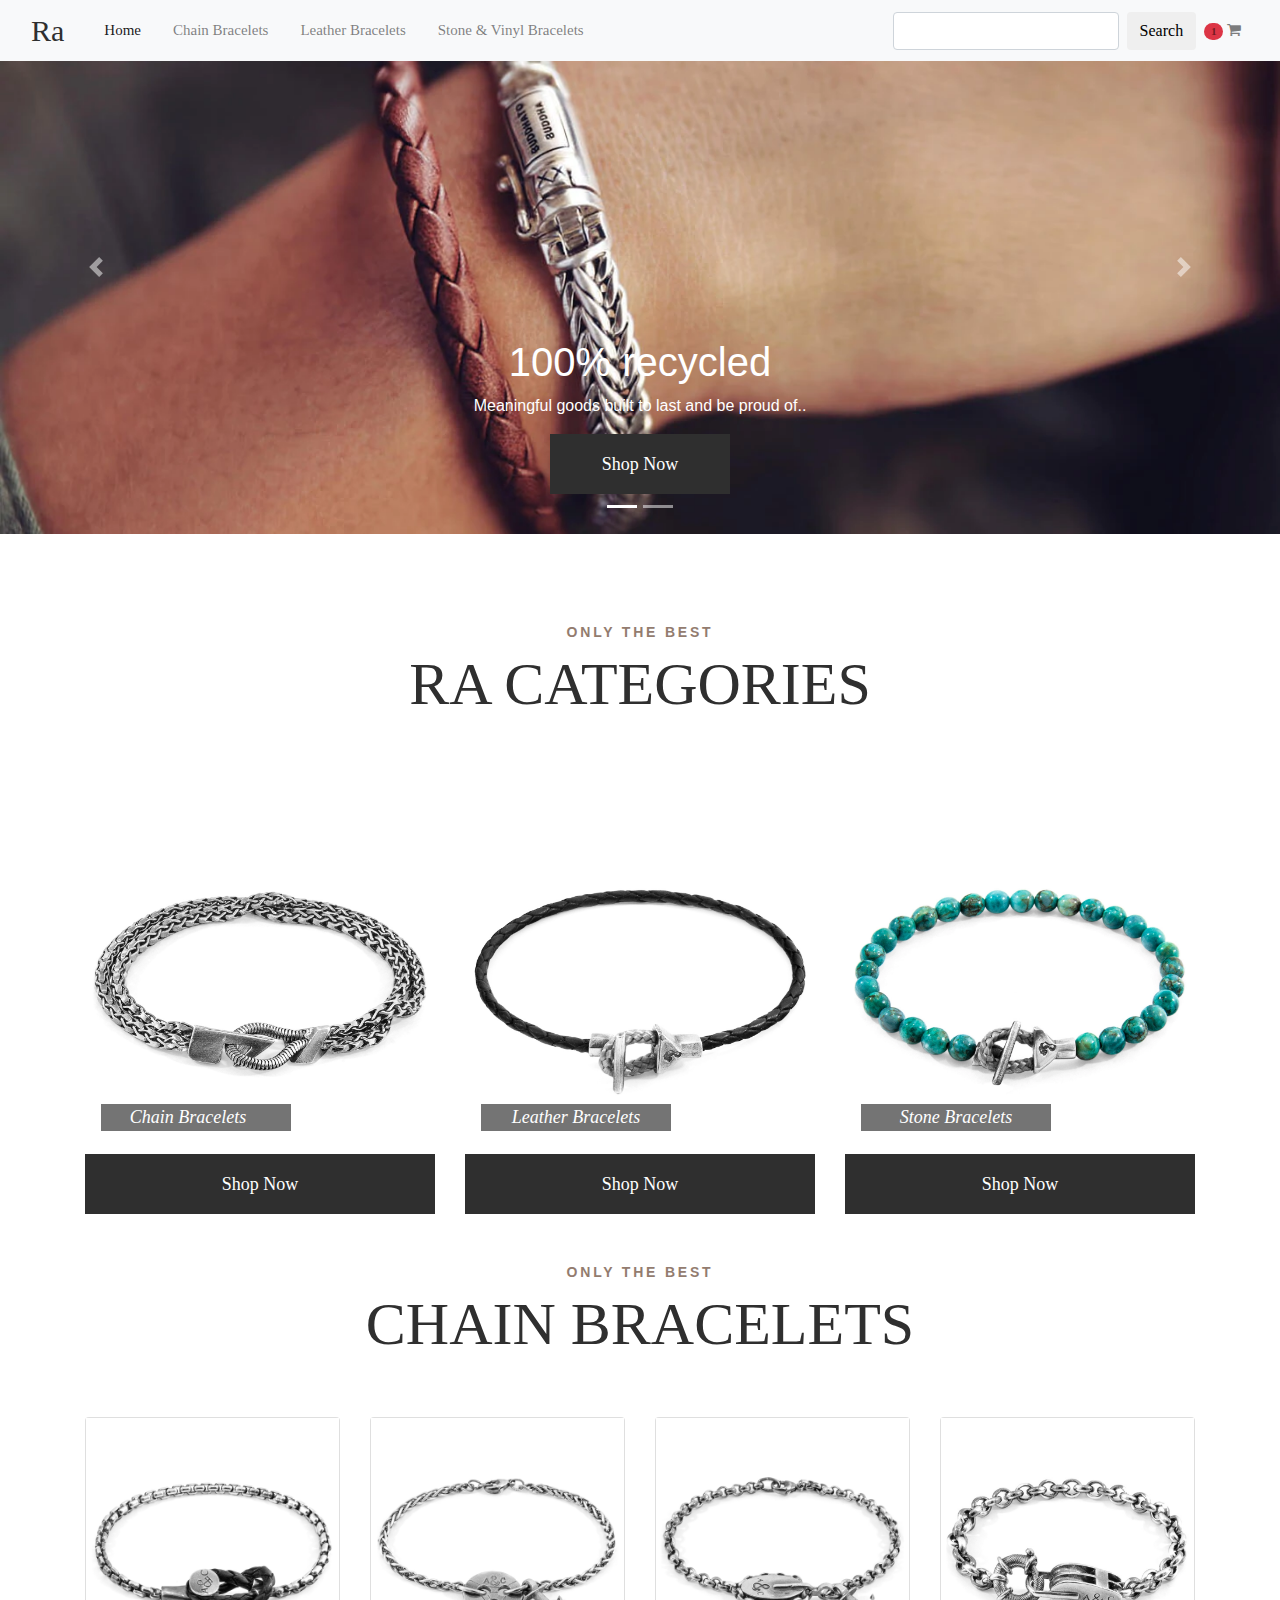
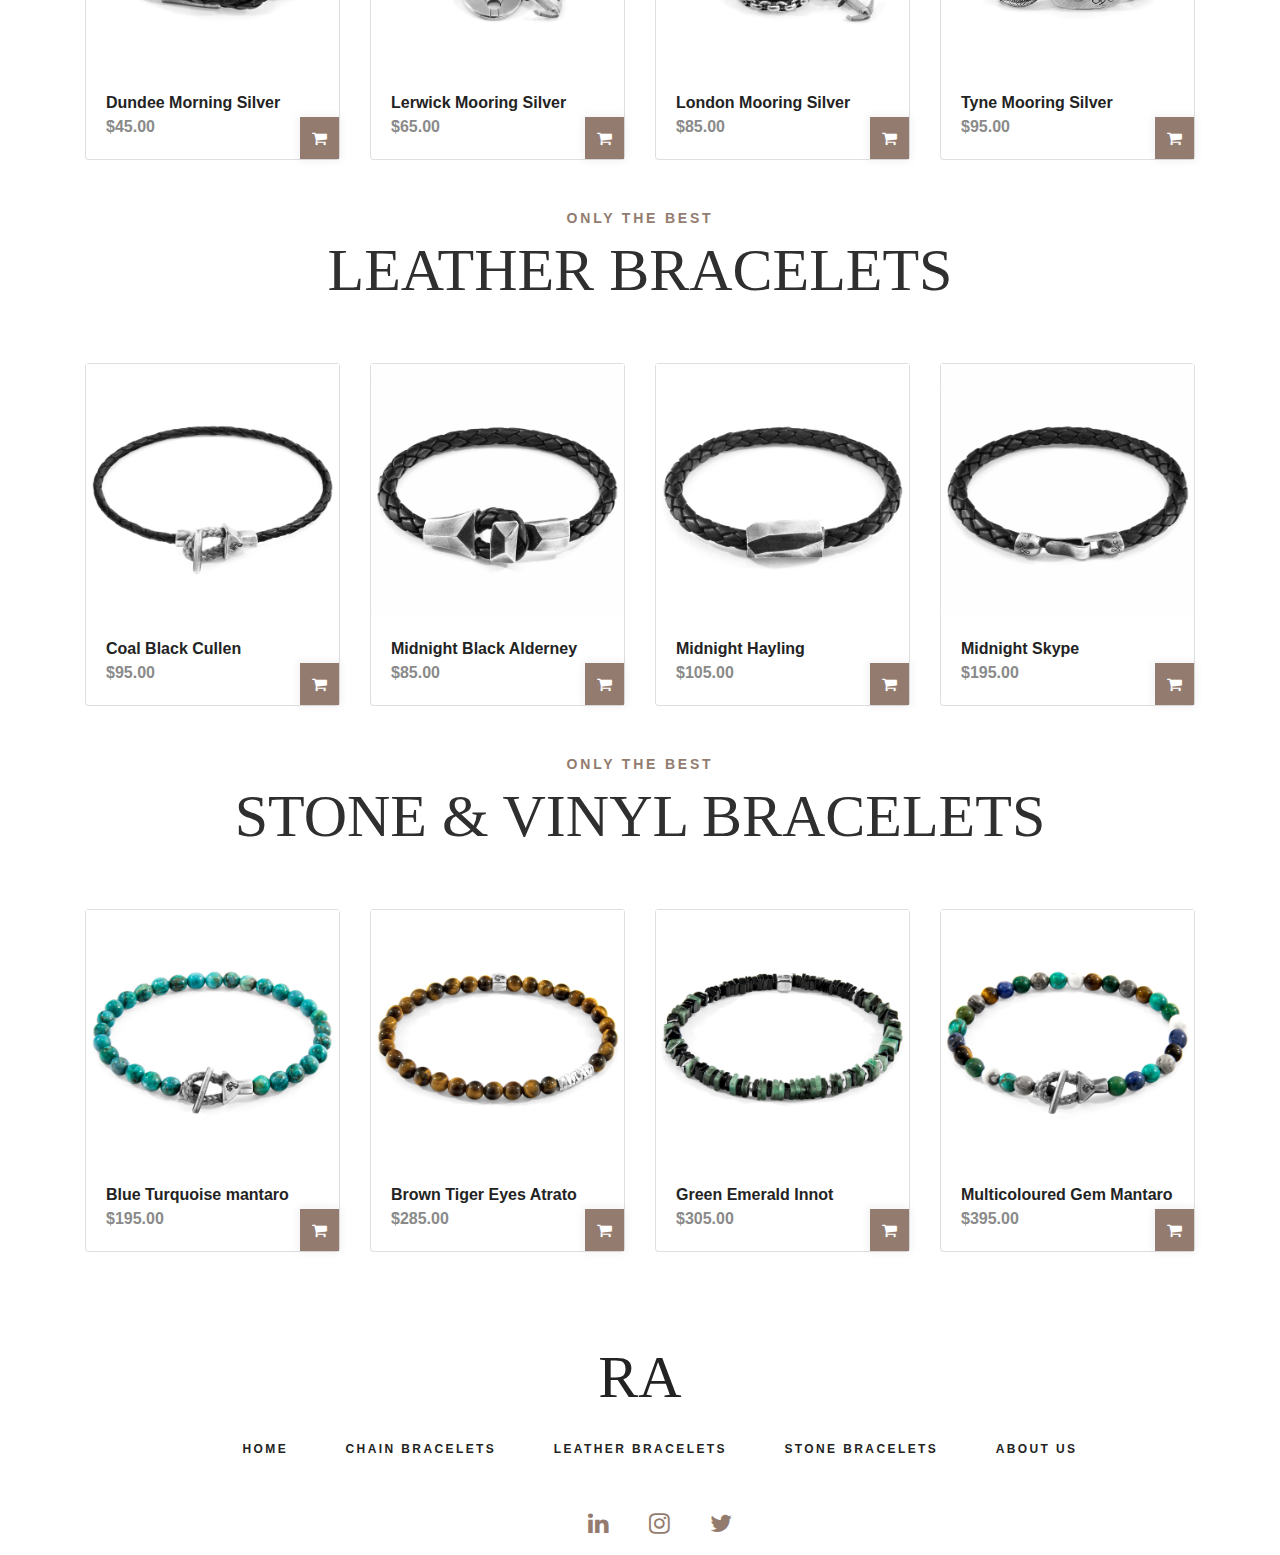
==== commit 0d1b41db: "Frontend: add aboutUs page" ====
--- a/html/index.html
+++ b/html/index.html
@@ -604,7 +604,7 @@
                             <li><a href="categories.html">Chain Bracelets</a></li>
                             <li><a href="categories.html">Leather Bracelets</a></li>
                             <li><a href="categories.html">Stone Bracelets</a></li>
-                            <li><a href="index.html">Contact</a></li>
+                            <li><a href="aboutUs.html">About us</a></li>
                         </ul>
                     </nav>
                     <div class="footer_social">
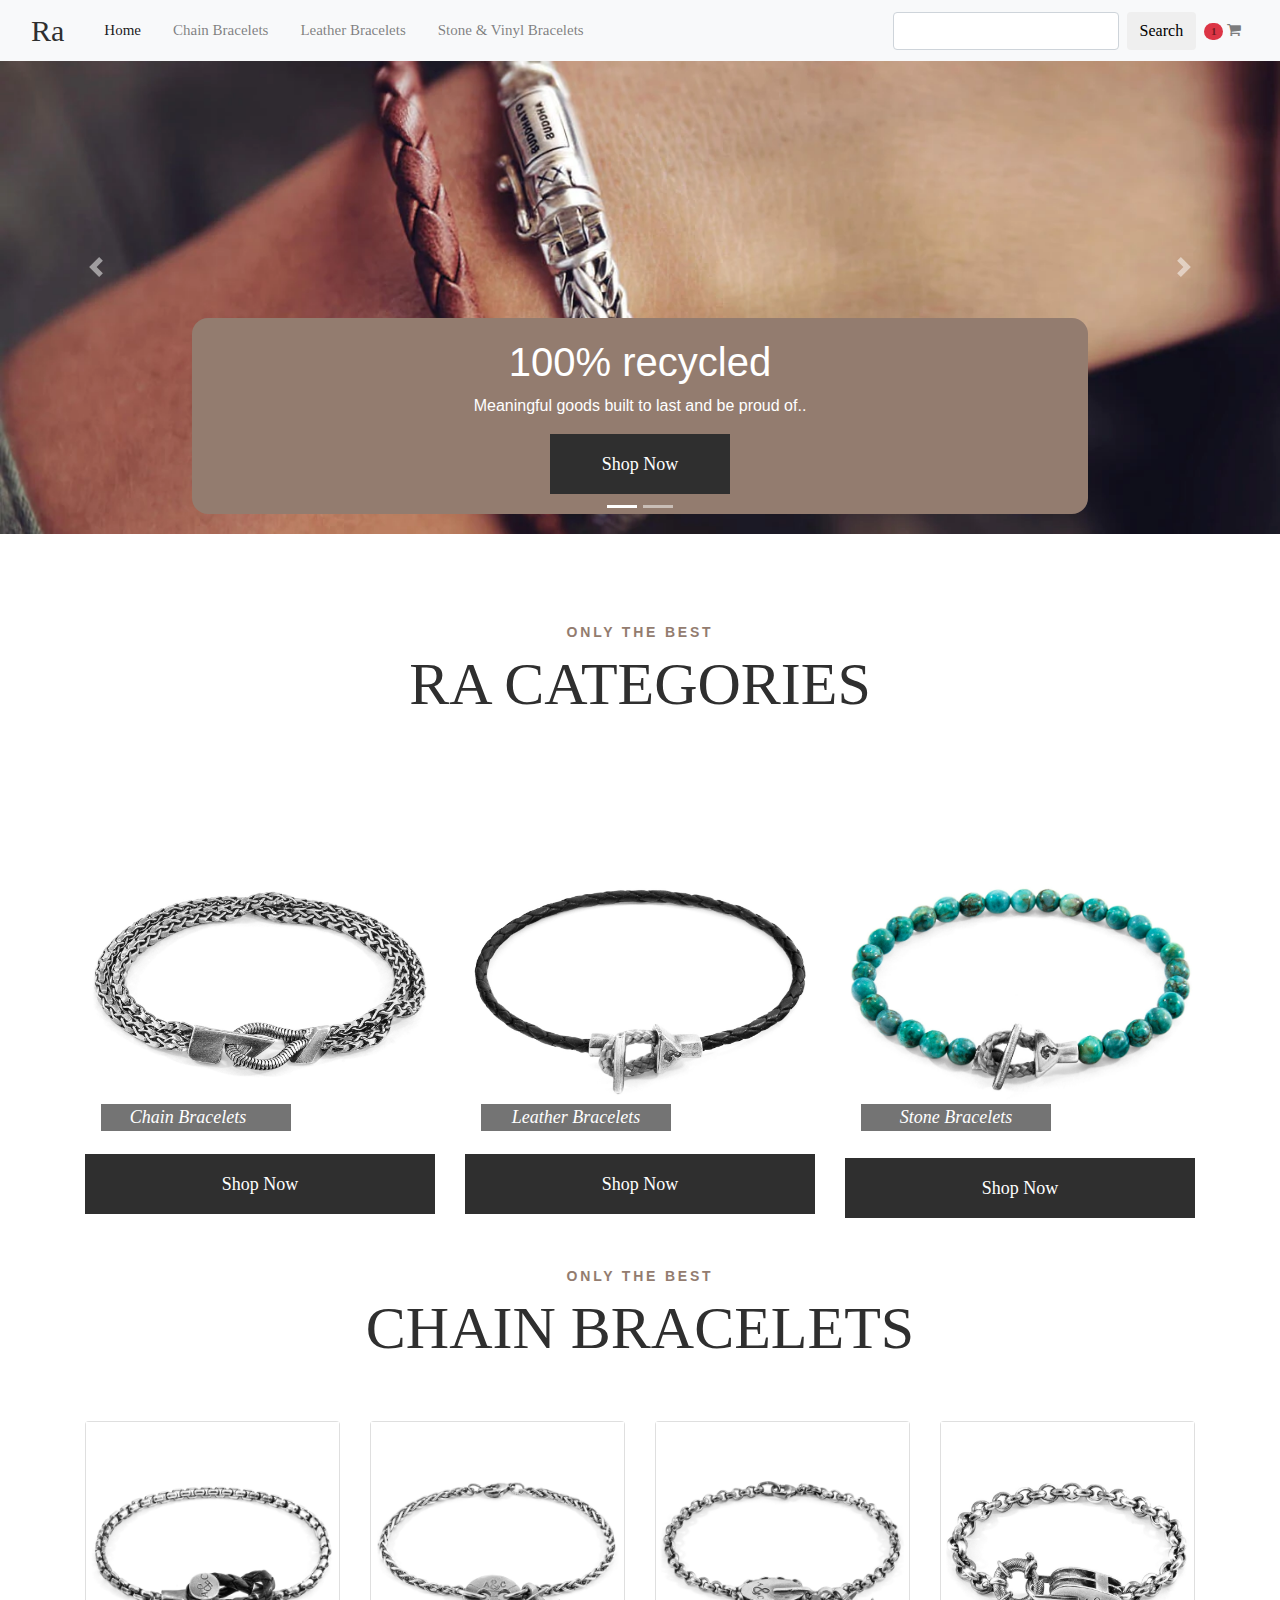
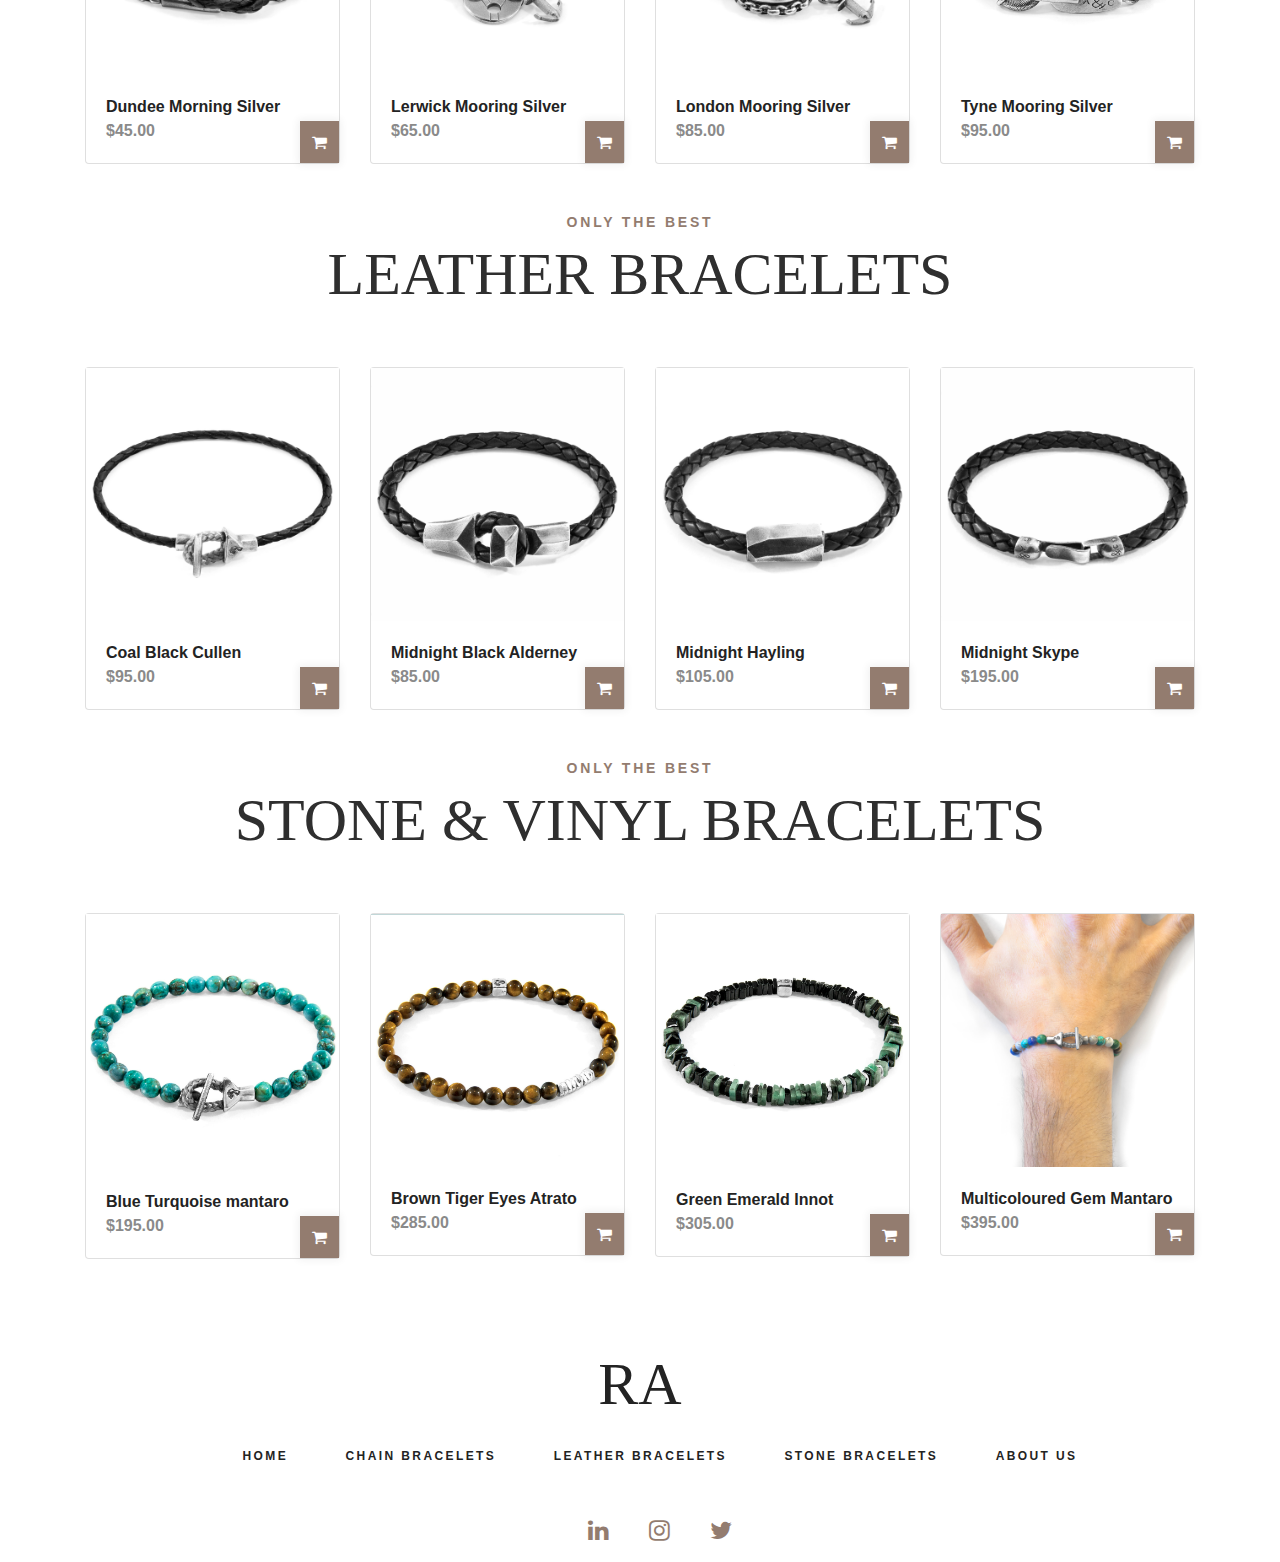
==== commit 9cd428b0: "frontEnd: format img, unused files" ====
--- a/html/index.html
+++ b/html/index.html
@@ -73,7 +73,7 @@
         <div class="carousel-inner">
             <div class="carousel-item active">
                 <img class="d-block w-100 img-fluid" src="../img/banner_1.jpg" alt="img1">
-                <div class="carousel-caption d-none d-md-block">
+                <div class="carousel-caption d-none d-md-block carousel-custom">
                     <h1>100% recycled</h1>
                     <p>Meaningful goods built to last and be proud of..</p>
                     <div class="category_link" id="btnSlider"><a href="sub_category.html">Shop Now</a></div>
@@ -81,7 +81,7 @@
             </div>
             <div class="carousel-item">
                 <img class="d-block w-100 img-fluid" src="../img/banner_2.jpg" alt="Second slide">
-                <div class="carousel-caption d-none d-md-block">
+                <div class="carousel-caption d-none d-md-block carousel-custom">
                     <h1>Handcrafted in Great Britain.</h1>
                     <p>Glory of industry, the excellence of craftsmanship</p>
                     <div class="category_link" id="btnSlider"><a href="sub_category.html">Shop Now</a></div>
@@ -142,7 +142,7 @@
                 <div class="col-lg-4 cate_col">
                     <div class="cate_item">
                         <div class="cate_image">
-                            <img src="../img/StoneBracelets/blue_turquoise_mantaro.webp" alt="">
+                            <img src="../img/StoneBracelets/blue_turquoise_mantaro.png" alt="">
                             <div class="cate_content cate_content_2 ml-3">
                                 <div class="cate_title">Stone Bracelets</div>
                             </div>
@@ -368,7 +368,7 @@
         <div class="row">
             <div class="col-md-3">
                 <div class="card">
-                    <img src="../img/StoneBracelets/blue_turquoise_mantaro.webp">
+                    <img src="../img/StoneBracelets/blue_turquoise_mantaro.png">
                     <div class="card-body">
                         <div class="product_info">
                             <div class="product_name"><a href="product_detail.html">Blue Turquoise mantaro</a></div>
@@ -387,7 +387,7 @@
 
             <div class="col-md-3">
                 <div class="card">
-                    <img src="../img/StoneBracelets/brown_tigers_eye_atrato.webp">
+                    <img src="../img/StoneBracelets/brown_tigers_eye_atrato.png">
                     <div class="card-body">
                         <div class="product_info">
                             <div class="product_name"><a href="product_detail.html">Brown Tiger Eyes Atrato</a></div>
@@ -407,7 +407,7 @@
 
             <div class="col-md-3">
                 <div class="card">
-                    <img src="../img/StoneBracelets/green_emerald_innot.webp">
+                    <img src="../img/StoneBracelets/green_emerald_innot.png">
                     <div class="card-body">
                         <div class="product_info">
                             <div class="product_name"><a href="product_detail.html">Green Emerald Innot</a></div>
@@ -427,7 +427,7 @@
 
             <div class="col-md-3">
                 <div class="card">
-                    <img src="../img/StoneBracelets/muticoloured_multi_gem_mantaro.webp">
+                    <img src="../img/StoneBracelets/muticoloured_multi_gem_mantaro_2.jpg">
                     <div class="card-body">
                         <div class="product_info">
                             <div class="product_name"><a href="product_detail.html">Multicoloured Gem Mantaro</a></div>
--- a/styles/home_page.css
+++ b/styles/home_page.css
@@ -3,7 +3,7 @@
 1. Fonts
 ***********/
 
-@import url('https://fonts.googleapis.com/css?family=Open+Sans:300,400,600,700,800');
+/* @import url('https://fonts.googleapis.com/css?family=Open+Sans:300,400,600,700,800');
 @font-face
 {
 	font-family: 'Lucida';
@@ -20,7 +20,7 @@
 	font-family: 'Beyond';
 	src: url('../fonts/beyond_the_mountains.otf')  format('opentype'),
 		 url('../fonts/beyond_the_mountains.ttf')  format('truetype');
-}
+} */
 
 /*General*/
 a {
@@ -235,6 +235,12 @@
 	font-style: italic;
 }
 
+.carousel-custom
+{
+	background-color: #937c6f;
+	border-radius: 1em;
+}
+
 /* .promo_content_3 .promo_subtitle
 {
 	text-transform: none;
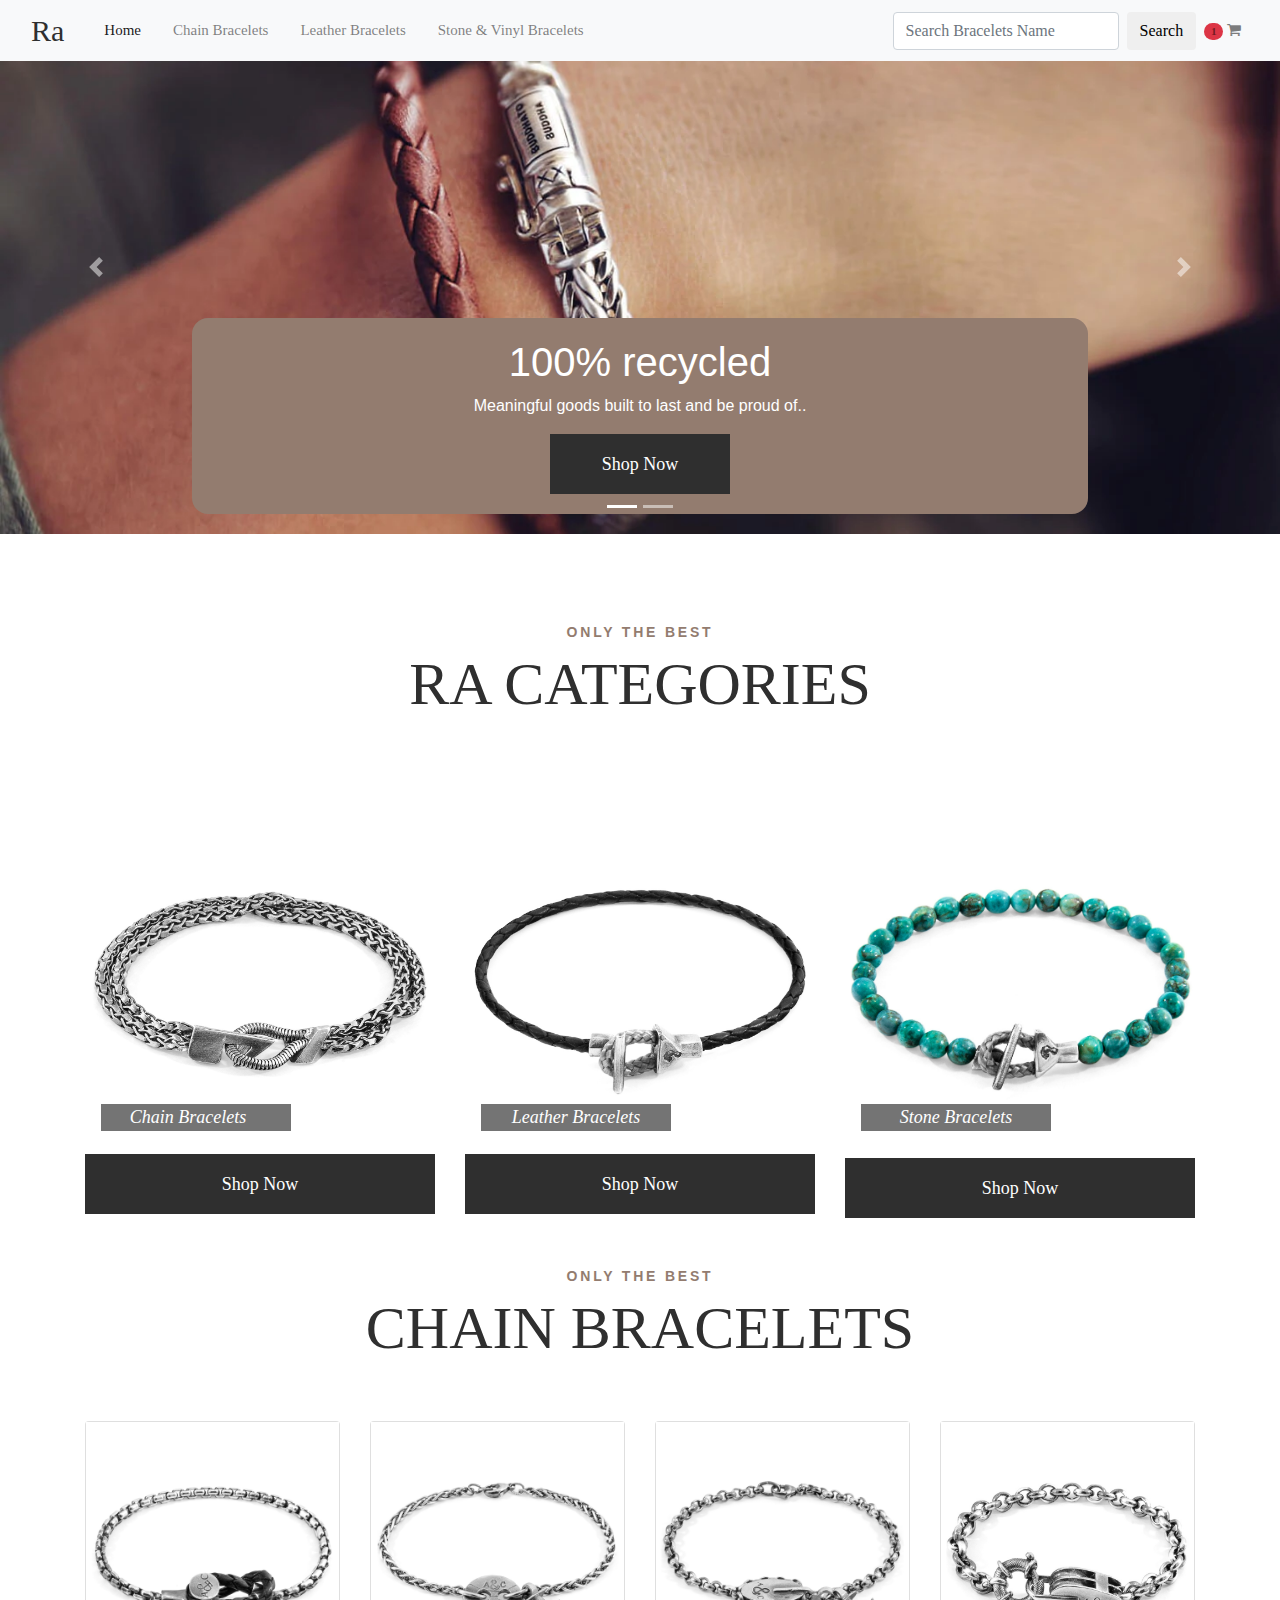
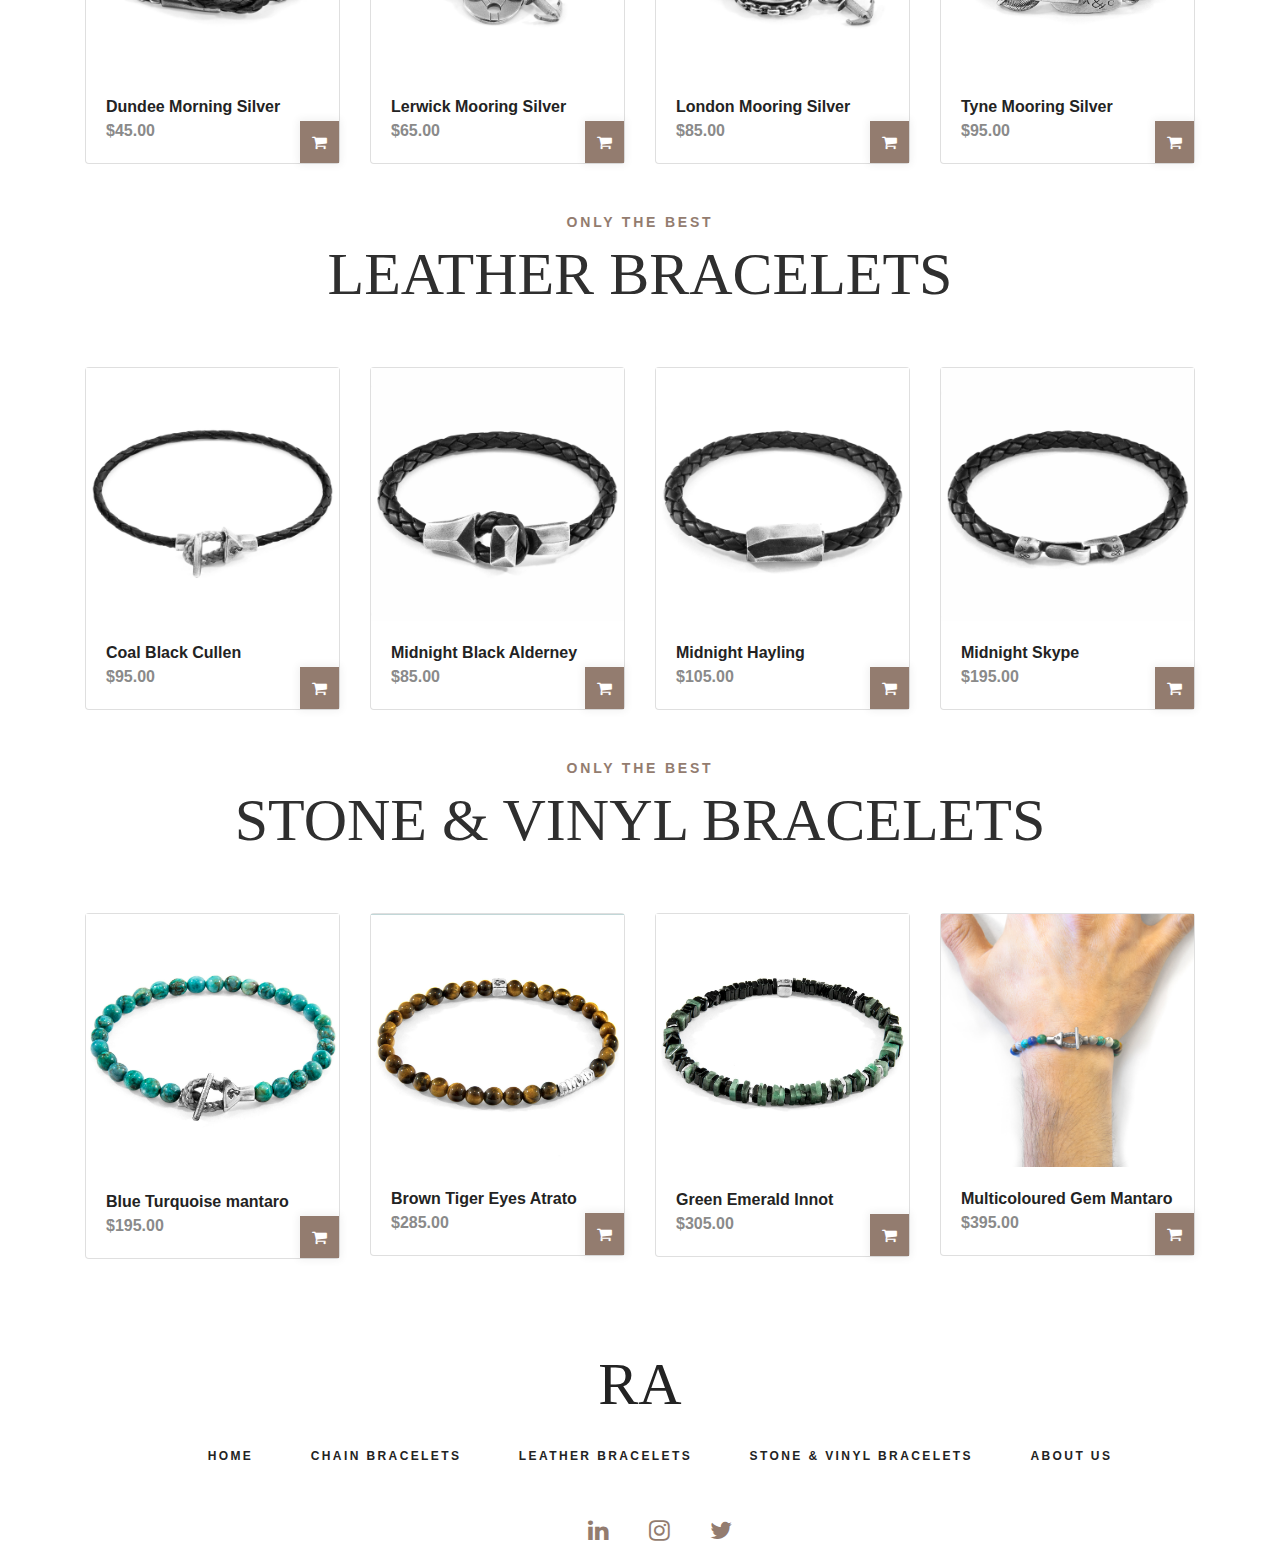
==== commit e90f2b6c: "frontEnd: update unused code, images, filename" ====
--- a/html/index.html
+++ b/html/index.html
@@ -3,21 +3,14 @@
 
 <head>
     <title>Ra Home Page</title>
+    <link rel="shortcut icon" href="../img/logo.ico">
     <meta charset="utf-8">
     <meta name="viewport" content="width=device-width, initial-scale=1, shrink-to-fit=no">
     <meta name="description" content="Ra bracelets shop">
-    <!-- <meta name="viewport" content="width=device-width, initial-scale=1"> -->
-    <!-- <link rel="stylesheet" type="text/css" href="../styles/bootstrap4/bootstrap.min.css"> -->
     <link rel="stylesheet" type="text/css" href="../styles/home_page.css">
     <link href="../plugins/font-awesome-4.7.0/css/font-awesome.min.css" rel="stylesheet" type="text/css">
     <link rel="stylesheet" href="https://cdn.jsdelivr.net/npm/bootstrap@4.0.0/dist/css/bootstrap.min.css"
         integrity="sha384-Gn5384xqQ1aoWXA+058RXPxPg6fy4IWvTNh0E263XmFcJlSAwiGgFAW/dAiS6JXm" crossorigin="anonymous">
-    <!-- <link rel="stylesheet" type="text/css" href="../styles/main_styles.css">
-<link rel="stylesheet" type="text/css" href="../styles/responsive.css"> -->
-    <!-- <link rel="stylesheet" href="https://maxcdn.bootstrapcdn.com/bootstrap/4.0.0-beta/css/bootstrap.min.css" integrity="sha384-/Y6pD6FV/Vv2HJnA6t+vslU6fwYXjCFtcEpHbNJ0lyAFsXTsjBbfaDjzALeQsN6M" crossorigin="anonymous"> -->
-    <!-- <script src="../js/jquery-3.2.1.min.js"></script>
-    <script src="../styles/bootstrap4/popper.js"></script>
-    <script src="../styles/bootstrap4/bootstrap.min.js"></script> -->
 </head>
 
 <body data-spy="scroll" data-target=".navbar" data-offset="50">
@@ -43,7 +36,7 @@
                                     Bracelets</a> </li>
                         </ul>
                         <form class="form-inline">
-                            <input class="form-control mr-sm-2" type="search" placeholder="" aria-label="">
+                            <input class="form-control mr-sm-2" type="search" placeholder="Search Bracelets Name" aria-label="">
                             <button class="btn my-2 my-sm-0 search_button" id="btnSearchProduct" type="submit">Search</button>
                         </form>
                         <ul class="navbar-nav">
@@ -155,7 +148,7 @@
         </div>
     </div>
 
-    <!--Second Category-->
+    <!--Chain Category-->
     <div class="container-fluid">
         <div class="container pt-5">
             <div class="row">
@@ -204,10 +197,6 @@
                                 </a>
                             </div>
                         </div>
-                        <!-- <div class="product_options">
-                            <div class="product_buy product_option"><img src="../images/shopping-bag-white.svg" alt="">
-                            </div>
-                        </div> -->
                     </div>
                 </div>
             </div>
@@ -256,7 +245,7 @@
 
 
 
-    <!--Third Category-->
+    <!--Leather Category-->
     <div class="container-fluid">
         <div class="container pt-5">
             <div class="row">
@@ -351,7 +340,7 @@
         </div>
     </div>
 
-    <!--Third category-->
+    <!--Stone category-->
     <div class="container-fluid">
         <div class="container pt-5">
             <div class="row">
@@ -446,164 +435,18 @@
         </div>
     </div>
 
-    <!-- <div class="container-fluid pt-5 pb-5 bg-light-gray">
-        <div class="container">
-            <div class="row">
-                <div class="col-md-4">
-                    <div class="row">
-                        <h4 class="category_title">Women</h4>
-                    </div>
-                    <div class="row">
-                        <div class="underline-green"></div>
-                    </div>
-                    <div class="media mt-5">
-                        <img src="../images/belts-823257_1920-540x500.jpg" class="img-fluid mr-3" alt="media-img">
-                        <div class="mt-2">
-                            <div class="product_name">FITT Belts</div>
-                            <div class="product_price">$3.00</div>
-                            <div class="product_options float-left">
-                                <div class="product_buy product_option"><img src="../images/shopping-bag-white.svg"
-                                        alt=""></div>
-                            </div>
-                        </div>
-                    </div>
-
-
-                    <div class="media mt-5">
-                        <img src="../images/fashion-731827_1920-540x500.jpg" class="img-fluid mr-3" alt="media-img">
-                        <div class="mt-2">
-                            <div class="product_name">magnolia dress</div>
-                            <div class="product_price">$34.00</div>
-                            <div class="product_options float-left">
-                                <div class="product_buy product_option"><img src="../images/shopping-bag-white.svg"
-                                        alt=""></div>
-                            </div>
-                        </div>
-                    </div>
-
-                    <div class="media mt-5">
-                        <img src="../images/jeans-428614_1920-540x500.jpg" class="img-fluid mr-3" alt="media-img">
-                        <div class="media-body mt-2">
-                            <div class="product_name">Rocadi Jeans</div>
-                            <div class="product_price">$3.00</div>
-                            <div class="product_options float-left">
-                                <div class="product_buy product_option"><img src="../images/shopping-bag-white.svg"
-                                        alt=""></div>
-                            </div>
-                        </div>
-                    </div>
-                </div>
-
-
-                <div class="col-md-4">
-                    <div class="row">
-                        <h4 class="category_title">Men</h4>
-                    </div>
-                    <div class="row">
-                        <div class="underline-blue"></div>
-                    </div>
-                    <div class="media mt-5">
-                        <img src="../images/a-neckerchief-1317830_1920-540x500.jpg" class="img-fluid mr-3"
-                            alt="media-img">
-                        <div class="media-body mt-2">
-                            <div class="product_name">Istwic Scarf</div>
-                            <div class="product_price">$3.00</div>
-                            <div class="product_options float-left">
-                                <div class="product_buy product_option"><img src="../images/shopping-bag-white.svg"
-                                        alt=""></div>
-                            </div>
-                        </div>
-                    </div>
-
-
-                    <div class="media mt-5">
-                        <img src="../images/a-neckerchief-1315912_1920-540x500.jpg" class="img-fluid mr-3"
-                            alt="media-img">
-                        <div class="media-body mt-2">
-                            <div class="product_name">Jennifer Scarf</div>
-                            <div class="product_price">$34.00</div>
-                            <div class="product_options float-left">
-                                <div class="product_buy product_option"><img src="../images/shopping-bag-white.svg"
-                                        alt=""></div>
-                            </div>
-                        </div>
-                    </div>
-
-                    <div class="media mt-5">
-                        <img src="../images/a-neckerchief-1315916_1920-540x500.jpg" class="img-fluid mr-3"
-                            alt="media-img">
-                        <div class="media-body mt-2">
-                            <div class="product_name">Andora Scarf</div>
-                            <div class="product_price">$3.00</div>
-                            <div class="product_options float-left">
-                                <div class="product_buy product_option"><img src="../images/shopping-bag-white.svg"
-                                        alt=""></div>
-                            </div>
-                        </div>
-                    </div>
-                </div>
-
-
-
-                <div class="col-md-4">
-                    <div class="row">
-                        <h4 class="category_title">Kids</h4>
-                    </div>
-                    <div class="row">
-                        <div class="underline-black"></div>
-                    </div>
-                    <div class="media mt-5">
-                        <img src="../images/woman-1484279_1920-540x500.jpg" class="img-fluid mr-3" alt="media-img">
-                        <div class="media-body mt-2">
-                            <div class="product_name">Marina Style</div>
-                            <div class="product_price">$3.00</div>
-                            <div class="product_options float-left">
-                                <div class="product_buy product_option"><img src="../images/shopping-bag-white.svg"
-                                        alt=""></div>
-                            </div>
-                        </div>
-                    </div>
-
-
-                    <div class="media mt-5">
-                        <img src="../images/key-692199_1920-540x500.jpg" class="img-fluid mr-3" alt="media-img">
-                        <div class="media-body mt-2">
-                            <div class="product_name">Marina Style</div>
-                            <div class="product_price">$34.00</div>
-                            <div class="product_options float-left">
-                                <div class="product_buy product_option"><img src="../images/shopping-bag-white.svg"
-                                        alt=""></div>
-                            </div>
-                        </div>
-                    </div>
-
-                    <div class="media mt-5">
-                        <img src="../images/cute-955782_1920-540x500.jpg" class="img-fluid mr-3" alt="media-img">
-                        <div class="media-body mt-2">
-                            <div class="product_name">Manago Shirt</div>
-                            <div class="product_price">$3.00</div>
-                            <div class="product_options float-left">
-                                <div class="product_buy product_option"><img src="../images/shopping-bag-white.svg"
-                                        alt=""></div>
-                            </div>
-                        </div>
-                    </div>
-                </div>
-            </div>
-        </div>
-    </div> -->
-
+    <!--Footer-->
     <footer class="footer">
         <div class="container">
             <div class="row">
                 <div class="col text-center">
-                    <div class="footer_logo"><a href="#">RA</a></div>
+                    <div class="footer_logo"><a href="index.html">RA</a></div>
                     <nav class="footer_nav">
                         <ul>
                             <li><a href="index.html">Home</a></li>
-                            <li><a href="categories.html">Chain Bracelets</a></li>
-                            <li><a href="categories.html">Leather Bracelets</a></li>
-                            <li><a href="categories.html">Stone Bracelets</a></li>
+                            <li><a href="sub_category.html">Chain Bracelets</a></li>
+                            <li><a href="sub_category.html">Leather Bracelets</a></li>
+                            <li><a href="sub_category.html">Stone & Vinyl Bracelets</a></li>
                             <li><a href="aboutUs.html">About us</a></li>
                         </ul>
                     </nav>
--- a/styles/home_page.css
+++ b/styles/home_page.css
@@ -1,28 +1,6 @@
-
 /***********
-1. Fonts
+1. Generals
 ***********/
-
-/* @import url('https://fonts.googleapis.com/css?family=Open+Sans:300,400,600,700,800');
-@font-face
-{
-	font-family: 'Lucida';
-	src: url('../fonts/lucida_bright_regular.ttf')  format('truetype');
-}
-@font-face
-{
-	font-family: 'Lucida';
-	src: url('../fonts/lucida_bright_demi.ttf')  format('truetype');
-	font-weight: 700;
-}
-@font-face
-{
-	font-family: 'Beyond';
-	src: url('../fonts/beyond_the_mountains.otf')  format('opentype'),
-		 url('../fonts/beyond_the_mountains.ttf')  format('truetype');
-} */
-
-/*General*/
 a {
     text-decoration: none !important;
 }
@@ -132,9 +110,9 @@
 /*Categories*/
 .underline{width: 100px; height: 2px; background-color: orangered;}
 
-/*********************************
-6. Promo
-*********************************/
+/***********
+2. Slider
+***********/
 
 .category
 {
@@ -199,12 +177,6 @@
 	top: 10%;
 	z-index: 1;
 }
-/* .promo_content_1
-{
-	right: 0;
-	text-align: right;
-	padding-right: 14px;
-} */
 .cate_content_2
 {
 	
@@ -213,17 +185,6 @@
 	background: rgba(35, 35, 35, 0.63);
 	margin-top: 68%;
 }
-/* .promo_content_3
-{
-	top: 5%;
-	left: 15px;
-	background: #232323;
-	padding-left: 10px;
-	text-align: right;
-	padding-right: 22px;
-	padding-top: 39px;
-	padding-bottom: 41px;
-} */
 .cate_title
 {
 	font-family: 'Lucida', serif;
@@ -241,14 +202,9 @@
 	border-radius: 1em;
 }
 
-/* .promo_content_3 .promo_subtitle
-{
-	text-transform: none;
-	font-weight: 400;
-	font-style: italic;
-} */
-
-/*Category product*/
+/***********
+3. Category
+***********/
 .product_info
 {
 	float: left;
@@ -319,9 +275,6 @@
 /*Product shopping cart*/
 .product-action {
 	bottom: 0;
-	/* left: 0; */
-	/* opacity: 0; */
-	/* margin-top: 10%; */
 	position: absolute;
 	right: 0;
 	text-align: center;
@@ -354,15 +307,7 @@
 .product_buy a:hover {
 	color: white;
 }
-/* .action-cart i:hover {
-	color: white;
-}
-
-.img_card:hover{
-	color: white;
-} */
-
-/*Third category*/
+
 .category_title
 {
 	font-family: 'Lucida', serif;
@@ -376,9 +321,9 @@
 }
 
 
-/*********************************
-12. Footer
-*********************************/
+/***********
+4. Footer
+***********/
 
 .footer
 {
@@ -386,9 +331,14 @@
 }
 .footer_logo a
 {
+	text-decoration: none!;
 	font-family: 'Lucida', serif;
 	font-size: 60px;
 	color: #232323;
+}
+.footer_logo a:hover
+{
+	color: #937c6f;
 }
 .footer_nav
 {
@@ -447,11 +397,11 @@
 {
 	color: #e0e3e4;
 }
-.copyright
+/* .copyright
 {
 	margin-top: 56px;
 	padding-bottom: 13px;
 	font-family: 'Lucida', serif;
 	font-size: 12px;
 	color: #232323;
-}+} */